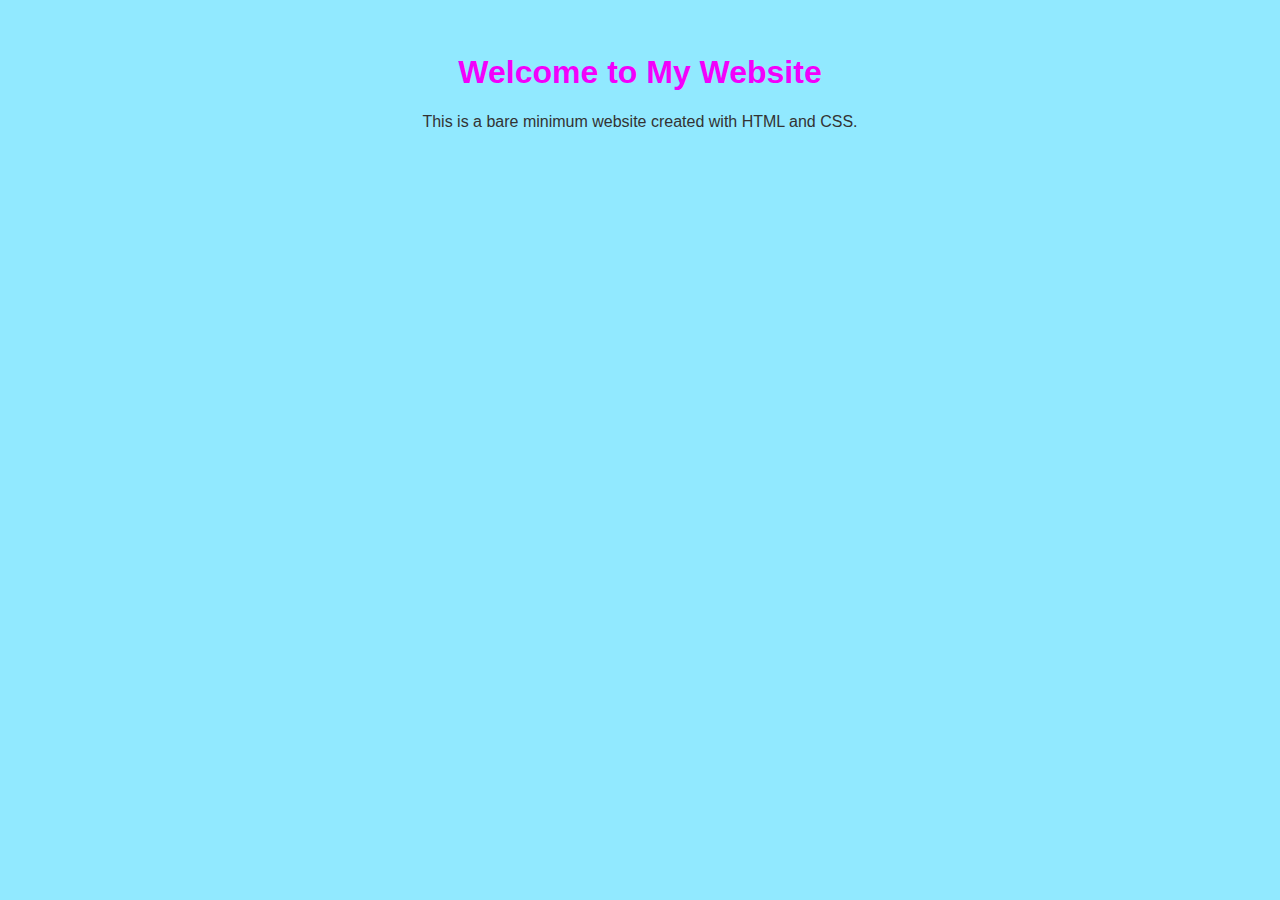
==== index.html @ 736d8431 "added css file" ====
<!DOCTYPE html>
<html lang="en">
<head>
    <link rel="stylesheet" href="styles.css">
    <meta charset="UTF-8">
    <meta name="viewport" content="width=device-width, initial-scale=1.0">
    <title>My Bare Minimum Website</title>
    
</head>
<body>
    <h1>Welcome to My Website</h1>
    <p>This is a bare minimum website created with HTML and CSS.</p>
</body>
</html>
---- styles.css ----
body {
    font-family: Arial, sans-serif;
    background-color: #91e9ff;
    color: #333;
    text-align: center;
    padding: 25px;
}
h1 {
    color: #f200fb;
}
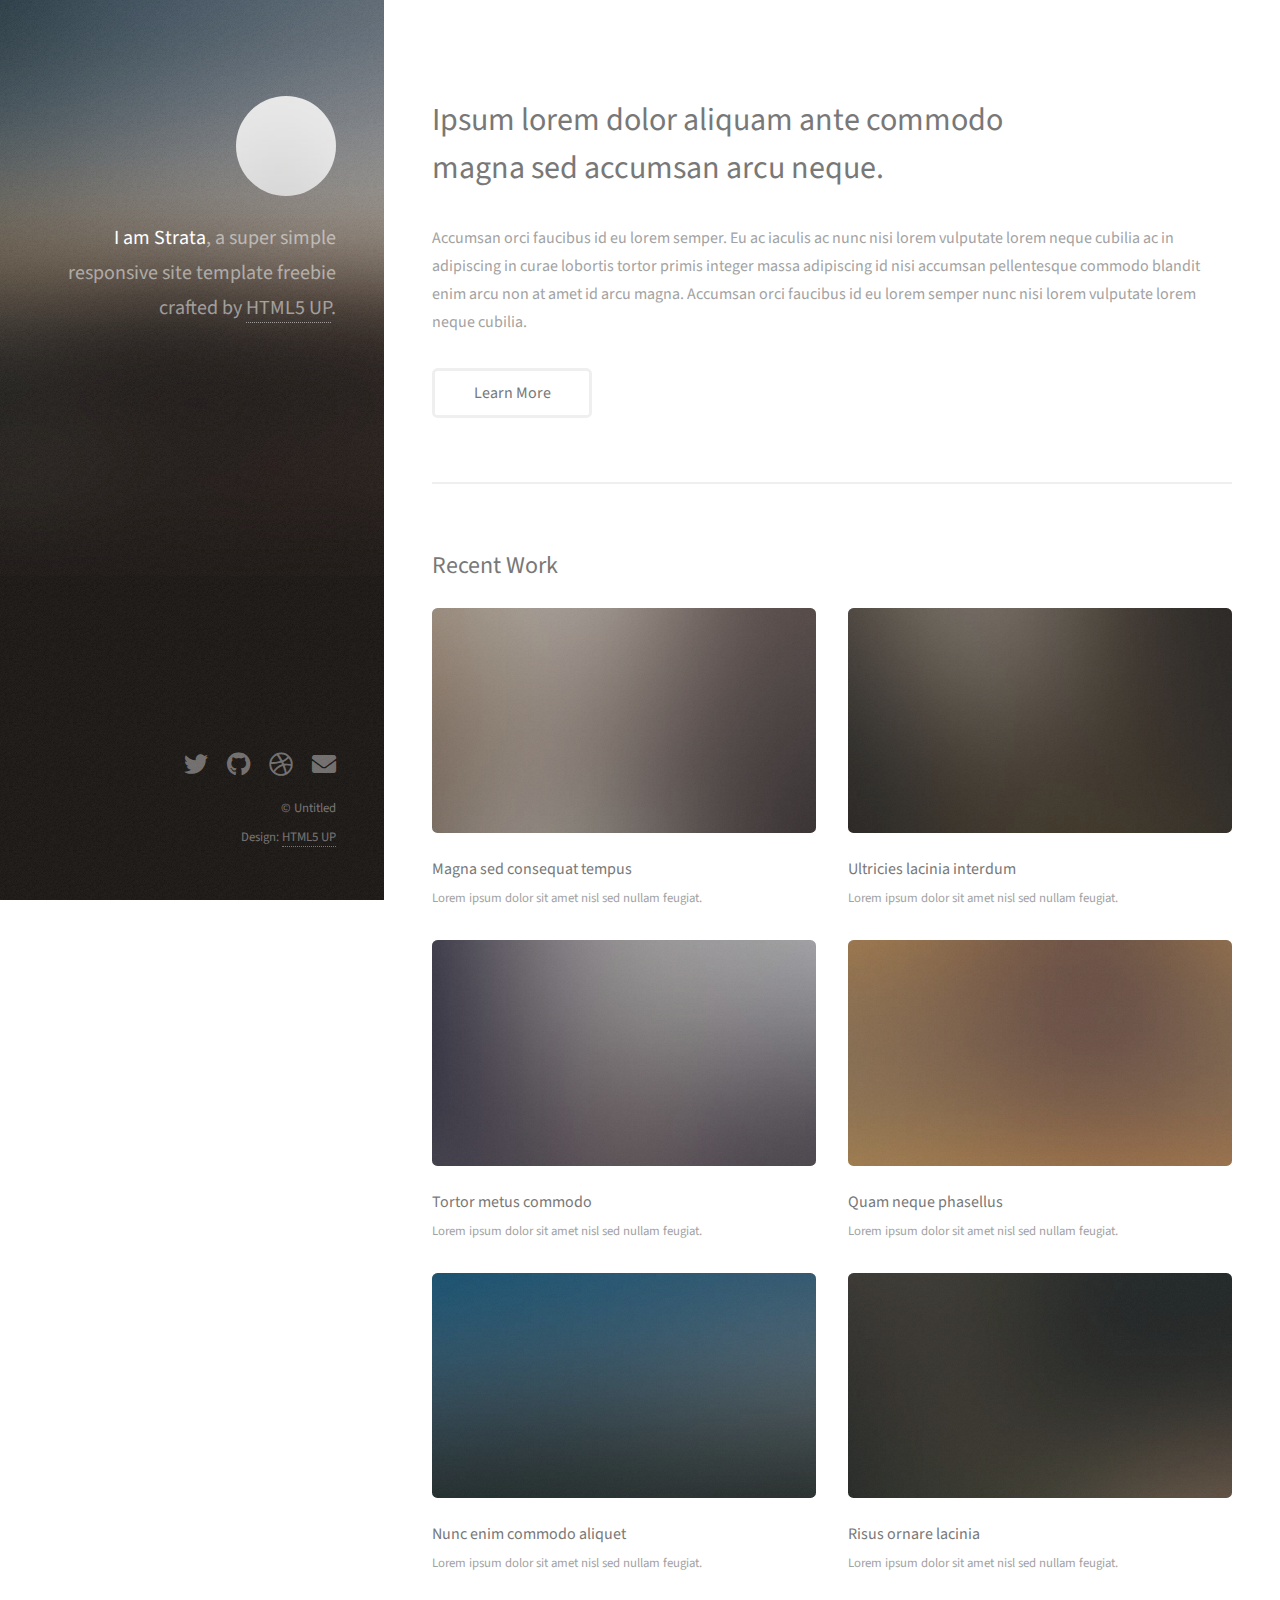
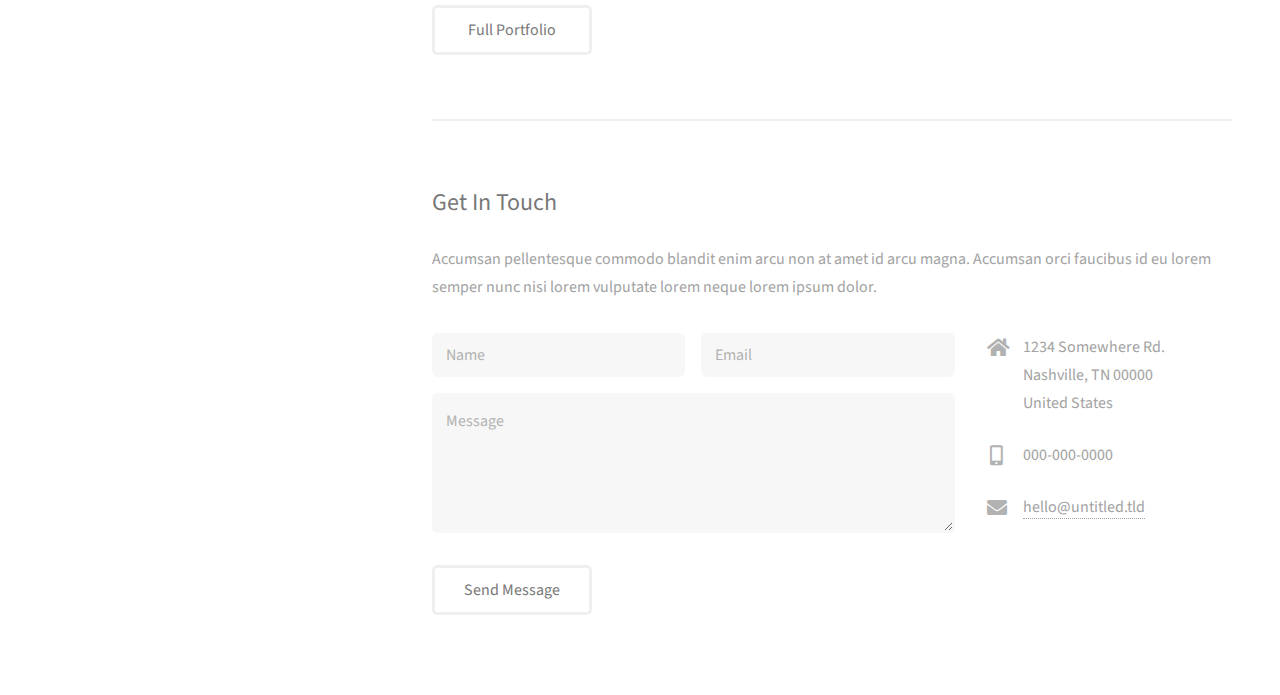
==== commit d98f25bf: "template copied from html5up" ====
--- a/index.html
+++ b/index.html
@@ -1,14 +1,463 @@
-<!DOCTYPE html>
-<html lang="en">
-<head>
-    <link rel="stylesheet" href="styles.css">
-    <meta charset="UTF-8">
-    <meta name="viewport" content="width=device-width, initial-scale=1.0">
-    <title>My Bare Minimum Website</title>
-    
-</head>
-<body>
-    <h1>Welcome to My Website</h1>
-    <p>This is a bare minimum website created with HTML and CSS.</p>
-</body>
-</html>
+<!DOCTYPE HTML>
+<!--
+	Strata by HTML5 UP
+	html5up.net | @ajlkn
+	Free for personal and commercial use under the CCA 3.0 license (html5up.net/license)
+-->
+<html>
+	<head>
+		<title>Strata by HTML5 UP</title>
+		<meta charset="utf-8" />
+		<meta name="viewport" content="width=device-width, initial-scale=1, user-scalable=no" />
+		<link rel="stylesheet" href="assets/css/main.css" />
+	</head>
+	<body class="is-preload">
+
+		<!-- Header -->
+			<header id="header">
+				<div class="inner">
+					<a href="#" class="image avatar"><img src="images/avatar.jpg" alt="" /></a>
+					<h1><strong>I am Strata</strong>, a super simple<br />
+					responsive site template freebie<br />
+					crafted by <a href="http://html5up.net">HTML5 UP</a>.</h1>
+				</div>
+			</header>
+
+		<!-- Main -->
+			<div id="main">
+
+				<!-- One -->
+					<section id="one">
+						<header class="major">
+							<h2>Ipsum lorem dolor aliquam ante commodo<br />
+							magna sed accumsan arcu neque.</h2>
+						</header>
+						<p>Accumsan orci faucibus id eu lorem semper. Eu ac iaculis ac nunc nisi lorem vulputate lorem neque cubilia ac in adipiscing in curae lobortis tortor primis integer massa adipiscing id nisi accumsan pellentesque commodo blandit enim arcu non at amet id arcu magna. Accumsan orci faucibus id eu lorem semper nunc nisi lorem vulputate lorem neque cubilia.</p>
+						<ul class="actions">
+							<li><a href="#" class="button">Learn More</a></li>
+						</ul>
+					</section>
+
+				<!-- Two -->
+					<section id="two">
+						<h2>Recent Work</h2>
+						<div class="row">
+							<article class="col-6 col-12-xsmall work-item">
+								<a href="images/fulls/01.jpg" class="image fit thumb"><img src="images/thumbs/01.jpg" alt="" /></a>
+								<h3>Magna sed consequat tempus</h3>
+								<p>Lorem ipsum dolor sit amet nisl sed nullam feugiat.</p>
+							</article>
+							<article class="col-6 col-12-xsmall work-item">
+								<a href="images/fulls/02.jpg" class="image fit thumb"><img src="images/thumbs/02.jpg" alt="" /></a>
+								<h3>Ultricies lacinia interdum</h3>
+								<p>Lorem ipsum dolor sit amet nisl sed nullam feugiat.</p>
+							</article>
+							<article class="col-6 col-12-xsmall work-item">
+								<a href="images/fulls/03.jpg" class="image fit thumb"><img src="images/thumbs/03.jpg" alt="" /></a>
+								<h3>Tortor metus commodo</h3>
+								<p>Lorem ipsum dolor sit amet nisl sed nullam feugiat.</p>
+							</article>
+							<article class="col-6 col-12-xsmall work-item">
+								<a href="images/fulls/04.jpg" class="image fit thumb"><img src="images/thumbs/04.jpg" alt="" /></a>
+								<h3>Quam neque phasellus</h3>
+								<p>Lorem ipsum dolor sit amet nisl sed nullam feugiat.</p>
+							</article>
+							<article class="col-6 col-12-xsmall work-item">
+								<a href="images/fulls/05.jpg" class="image fit thumb"><img src="images/thumbs/05.jpg" alt="" /></a>
+								<h3>Nunc enim commodo aliquet</h3>
+								<p>Lorem ipsum dolor sit amet nisl sed nullam feugiat.</p>
+							</article>
+							<article class="col-6 col-12-xsmall work-item">
+								<a href="images/fulls/06.jpg" class="image fit thumb"><img src="images/thumbs/06.jpg" alt="" /></a>
+								<h3>Risus ornare lacinia</h3>
+								<p>Lorem ipsum dolor sit amet nisl sed nullam feugiat.</p>
+							</article>
+						</div>
+						<ul class="actions">
+							<li><a href="#" class="button">Full Portfolio</a></li>
+						</ul>
+					</section>
+
+				<!-- Three -->
+					<section id="three">
+						<h2>Get In Touch</h2>
+						<p>Accumsan pellentesque commodo blandit enim arcu non at amet id arcu magna. Accumsan orci faucibus id eu lorem semper nunc nisi lorem vulputate lorem neque lorem ipsum dolor.</p>
+						<div class="row">
+							<div class="col-8 col-12-small">
+								<form method="post" action="#">
+									<div class="row gtr-uniform gtr-50">
+										<div class="col-6 col-12-xsmall"><input type="text" name="name" id="name" placeholder="Name" /></div>
+										<div class="col-6 col-12-xsmall"><input type="email" name="email" id="email" placeholder="Email" /></div>
+										<div class="col-12"><textarea name="message" id="message" placeholder="Message" rows="4"></textarea></div>
+									</div>
+								</form>
+								<ul class="actions">
+									<li><input type="submit" value="Send Message" /></li>
+								</ul>
+							</div>
+							<div class="col-4 col-12-small">
+								<ul class="labeled-icons">
+									<li>
+										<h3 class="icon solid fa-home"><span class="label">Address</span></h3>
+										1234 Somewhere Rd.<br />
+										Nashville, TN 00000<br />
+										United States
+									</li>
+									<li>
+										<h3 class="icon solid fa-mobile-alt"><span class="label">Phone</span></h3>
+										000-000-0000
+									</li>
+									<li>
+										<h3 class="icon solid fa-envelope"><span class="label">Email</span></h3>
+										<a href="#">hello@untitled.tld</a>
+									</li>
+								</ul>
+							</div>
+						</div>
+					</section>
+
+				<!-- Four -->
+				<!--
+					<section id="four">
+						<h2>Elements</h2>
+
+						<section>
+							<h4>Text</h4>
+							<p>This is <b>bold</b> and this is <strong>strong</strong>. This is <i>italic</i> and this is <em>emphasized</em>.
+							This is <sup>superscript</sup> text and this is <sub>subscript</sub> text.
+							This is <u>underlined</u> and this is code: <code>for (;;) { ... }</code>. Finally, <a href="#">this is a link</a>.</p>
+							<hr />
+							<header>
+								<h4>Heading with a Subtitle</h4>
+								<p>Lorem ipsum dolor sit amet nullam id egestas urna aliquam</p>
+							</header>
+							<p>Nunc lacinia ante nunc ac lobortis. Interdum adipiscing gravida odio porttitor sem non mi integer non faucibus ornare mi ut ante amet placerat aliquet. Volutpat eu sed ante lacinia sapien lorem accumsan varius montes viverra nibh in adipiscing blandit tempus accumsan.</p>
+							<header>
+								<h5>Heading with a Subtitle</h5>
+								<p>Lorem ipsum dolor sit amet nullam id egestas urna aliquam</p>
+							</header>
+							<p>Nunc lacinia ante nunc ac lobortis. Interdum adipiscing gravida odio porttitor sem non mi integer non faucibus ornare mi ut ante amet placerat aliquet. Volutpat eu sed ante lacinia sapien lorem accumsan varius montes viverra nibh in adipiscing blandit tempus accumsan.</p>
+							<hr />
+							<h2>Heading Level 2</h2>
+							<h3>Heading Level 3</h3>
+							<h4>Heading Level 4</h4>
+							<h5>Heading Level 5</h5>
+							<h6>Heading Level 6</h6>
+							<hr />
+							<h5>Blockquote</h5>
+							<blockquote>Fringilla nisl. Donec accumsan interdum nisi, quis tincidunt felis sagittis eget tempus euismod. Vestibulum ante ipsum primis in faucibus vestibulum. Blandit adipiscing eu felis iaculis volutpat ac adipiscing accumsan faucibus. Vestibulum ante ipsum primis in faucibus lorem ipsum dolor sit amet nullam adipiscing eu felis.</blockquote>
+							<h5>Preformatted</h5>
+							<pre><code>i = 0;
+
+while (!deck.isInOrder()) {
+print 'Iteration ' + i;
+deck.shuffle();
+i++;
+}
+
+print 'It took ' + i + ' iterations to sort the deck.';</code></pre>
+						</section>
+
+						<section>
+							<h4>Lists</h4>
+							<div class="row">
+								<div class="col-6 col-12-xsmall">
+									<h5>Unordered</h5>
+									<ul>
+										<li>Dolor pulvinar etiam magna etiam.</li>
+										<li>Sagittis adipiscing lorem eleifend.</li>
+										<li>Felis enim feugiat dolore viverra.</li>
+									</ul>
+									<h5>Alternate</h5>
+									<ul class="alt">
+										<li>Dolor pulvinar etiam magna etiam.</li>
+										<li>Sagittis adipiscing lorem eleifend.</li>
+										<li>Felis enim feugiat dolore viverra.</li>
+									</ul>
+								</div>
+								<div class="col-6 col-12-xsmall">
+									<h5>Ordered</h5>
+									<ol>
+										<li>Dolor pulvinar etiam magna etiam.</li>
+										<li>Etiam vel felis at lorem sed viverra.</li>
+										<li>Felis enim feugiat dolore viverra.</li>
+										<li>Dolor pulvinar etiam magna etiam.</li>
+										<li>Etiam vel felis at lorem sed viverra.</li>
+										<li>Felis enim feugiat dolore viverra.</li>
+									</ol>
+									<h5>Icons</h5>
+									<ul class="icons">
+										<li><a href="#" class="icon brands fa-twitter"><span class="label">Twitter</span></a></li>
+										<li><a href="#" class="icon brands fa-facebook-f"><span class="label">Facebook</span></a></li>
+										<li><a href="#" class="icon brands fa-instagram"><span class="label">Instagram</span></a></li>
+										<li><a href="#" class="icon brands fa-github"><span class="label">Github</span></a></li>
+										<li><a href="#" class="icon brands fa-dribbble"><span class="label">Dribbble</span></a></li>
+										<li><a href="#" class="icon brands fa-tumblr"><span class="label">Tumblr</span></a></li>
+									</ul>
+								</div>
+							</div>
+							<h5>Actions</h5>
+							<ul class="actions">
+								<li><a href="#" class="button primary">Default</a></li>
+								<li><a href="#" class="button">Default</a></li>
+							</ul>
+							<ul class="actions small">
+								<li><a href="#" class="button primary small">Small</a></li>
+								<li><a href="#" class="button small">Small</a></li>
+							</ul>
+							<div class="row">
+								<div class="col-6 col-12-small">
+									<ul class="actions stacked">
+										<li><a href="#" class="button primary">Default</a></li>
+										<li><a href="#" class="button">Default</a></li>
+									</ul>
+								</div>
+								<div class="col-6 col-12-small">
+									<ul class="actions stacked">
+										<li><a href="#" class="button primary small">Small</a></li>
+										<li><a href="#" class="button small">Small</a></li>
+									</ul>
+								</div>
+								<div class="col-6 col-12-small">
+									<ul class="actions stacked">
+										<li><a href="#" class="button primary fit">Default</a></li>
+										<li><a href="#" class="button fit">Default</a></li>
+									</ul>
+								</div>
+								<div class="col-6 col-12-small">
+									<ul class="actions stacked">
+										<li><a href="#" class="button primary small fit">Small</a></li>
+										<li><a href="#" class="button small fit">Small</a></li>
+									</ul>
+								</div>
+							</div>
+						</section>
+
+						<section>
+							<h4>Table</h4>
+							<h5>Default</h5>
+							<div class="table-wrapper">
+								<table>
+									<thead>
+										<tr>
+											<th>Name</th>
+											<th>Description</th>
+											<th>Price</th>
+										</tr>
+									</thead>
+									<tbody>
+										<tr>
+											<td>Item One</td>
+											<td>Ante turpis integer aliquet porttitor.</td>
+											<td>29.99</td>
+										</tr>
+										<tr>
+											<td>Item Two</td>
+											<td>Vis ac commodo adipiscing arcu aliquet.</td>
+											<td>19.99</td>
+										</tr>
+										<tr>
+											<td>Item Three</td>
+											<td> Morbi faucibus arcu accumsan lorem.</td>
+											<td>29.99</td>
+										</tr>
+										<tr>
+											<td>Item Four</td>
+											<td>Vitae integer tempus condimentum.</td>
+											<td>19.99</td>
+										</tr>
+										<tr>
+											<td>Item Five</td>
+											<td>Ante turpis integer aliquet porttitor.</td>
+											<td>29.99</td>
+										</tr>
+									</tbody>
+									<tfoot>
+										<tr>
+											<td colspan="2"></td>
+											<td>100.00</td>
+										</tr>
+									</tfoot>
+								</table>
+							</div>
+
+							<h5>Alternate</h5>
+							<div class="table-wrapper">
+								<table class="alt">
+									<thead>
+										<tr>
+											<th>Name</th>
+											<th>Description</th>
+											<th>Price</th>
+										</tr>
+									</thead>
+									<tbody>
+										<tr>
+											<td>Item One</td>
+											<td>Ante turpis integer aliquet porttitor.</td>
+											<td>29.99</td>
+										</tr>
+										<tr>
+											<td>Item Two</td>
+											<td>Vis ac commodo adipiscing arcu aliquet.</td>
+											<td>19.99</td>
+										</tr>
+										<tr>
+											<td>Item Three</td>
+											<td> Morbi faucibus arcu accumsan lorem.</td>
+											<td>29.99</td>
+										</tr>
+										<tr>
+											<td>Item Four</td>
+											<td>Vitae integer tempus condimentum.</td>
+											<td>19.99</td>
+										</tr>
+										<tr>
+											<td>Item Five</td>
+											<td>Ante turpis integer aliquet porttitor.</td>
+											<td>29.99</td>
+										</tr>
+									</tbody>
+									<tfoot>
+										<tr>
+											<td colspan="2"></td>
+											<td>100.00</td>
+										</tr>
+									</tfoot>
+								</table>
+							</div>
+						</section>
+
+						<section>
+							<h4>Buttons</h4>
+							<ul class="actions">
+								<li><a href="#" class="button primary">Primary</a></li>
+								<li><a href="#" class="button">Default</a></li>
+							</ul>
+							<ul class="actions">
+								<li><a href="#" class="button large">Large</a></li>
+								<li><a href="#" class="button">Default</a></li>
+								<li><a href="#" class="button small">Small</a></li>
+							</ul>
+							<ul class="actions fit">
+								<li><a href="#" class="button primary fit">Fit</a></li>
+								<li><a href="#" class="button fit">Fit</a></li>
+							</ul>
+							<ul class="actions fit small">
+								<li><a href="#" class="button primary fit small">Fit + Small</a></li>
+								<li><a href="#" class="button fit small">Fit + Small</a></li>
+							</ul>
+							<ul class="actions">
+								<li><a href="#" class="button primary icon solid fa-download">Icon</a></li>
+								<li><a href="#" class="button icon solid fa-download">Icon</a></li>
+							</ul>
+							<ul class="actions">
+								<li><span class="button primary disabled">Primary</span></li>
+								<li><span class="button disabled">Default</span></li>
+							</ul>
+						</section>
+
+						<section>
+							<h4>Form</h4>
+							<form method="post" action="#">
+								<div class="row gtr-uniform gtr-50">
+									<div class="col-6 col-12-xsmall">
+										<input type="text" name="demo-name" id="demo-name" value="" placeholder="Name" />
+									</div>
+									<div class="col-6 col-12-xsmall">
+										<input type="email" name="demo-email" id="demo-email" value="" placeholder="Email" />
+									</div>
+									<div class="col-12">
+										<select name="demo-category" id="demo-category">
+											<option value="">- Category -</option>
+											<option value="1">Manufacturing</option>
+											<option value="1">Shipping</option>
+											<option value="1">Administration</option>
+											<option value="1">Human Resources</option>
+										</select>
+									</div>
+									<div class="col-4 col-12-small">
+										<input type="radio" id="demo-priority-low" name="demo-priority" checked>
+										<label for="demo-priority-low">Low Priority</label>
+									</div>
+									<div class="col-4 col-12-small">
+										<input type="radio" id="demo-priority-normal" name="demo-priority">
+										<label for="demo-priority-normal">Normal Priority</label>
+									</div>
+									<div class="col-4 col-12-small">
+										<input type="radio" id="demo-priority-high" name="demo-priority">
+										<label for="demo-priority-high">High Priority</label>
+									</div>
+									<div class="col-6 col-12-small">
+										<input type="checkbox" id="demo-copy" name="demo-copy">
+										<label for="demo-copy">Email me a copy of this message</label>
+									</div>
+									<div class="col-6 col-12-small">
+										<input type="checkbox" id="demo-human" name="demo-human" checked>
+										<label for="demo-human">I am a human and not a robot</label>
+									</div>
+									<div class="col-12">
+										<textarea name="demo-message" id="demo-message" placeholder="Enter your message" rows="6"></textarea>
+									</div>
+									<div class="col-12">
+										<ul class="actions">
+											<li><input type="submit" value="Send Message" class="primary" /></li>
+											<li><input type="reset" value="Reset" /></li>
+										</ul>
+									</div>
+								</div>
+							</form>
+						</section>
+
+						<section>
+							<h4>Image</h4>
+							<h5>Fit</h5>
+							<div class="box alt">
+								<div class="row gtr-50 gtr-uniform">
+									<div class="col-12"><span class="image fit"><img src="images/fulls/05.jpg" alt="" /></span></div>
+									<div class="col-4"><span class="image fit"><img src="images/thumbs/01.jpg" alt="" /></span></div>
+									<div class="col-4"><span class="image fit"><img src="images/thumbs/02.jpg" alt="" /></span></div>
+									<div class="col-4"><span class="image fit"><img src="images/thumbs/03.jpg" alt="" /></span></div>
+									<div class="col-4"><span class="image fit"><img src="images/thumbs/04.jpg" alt="" /></span></div>
+									<div class="col-4"><span class="image fit"><img src="images/thumbs/05.jpg" alt="" /></span></div>
+									<div class="col-4"><span class="image fit"><img src="images/thumbs/06.jpg" alt="" /></span></div>
+									<div class="col-4"><span class="image fit"><img src="images/thumbs/03.jpg" alt="" /></span></div>
+									<div class="col-4"><span class="image fit"><img src="images/thumbs/02.jpg" alt="" /></span></div>
+									<div class="col-4"><span class="image fit"><img src="images/thumbs/01.jpg" alt="" /></span></div>
+								</div>
+							</div>
+							<h5>Left &amp; Right</h5>
+							<p><span class="image left"><img src="images/avatar.jpg" alt="" /></span>Fringilla nisl. Donec accumsan interdum nisi, quis tincidunt felis sagittis eget. tempus euismod. Vestibulum ante ipsum primis in faucibus vestibulum. Blandit adipiscing eu felis iaculis volutpat ac adipiscing accumsan eu faucibus. Integer ac pellentesque praesent tincidunt felis sagittis eget. tempus euismod. Vestibulum ante ipsum primis in faucibus vestibulum. Blandit adipiscing eu felis iaculis volutpat ac adipiscing accumsan eu faucibus. Integer ac pellentesque praesent. Donec accumsan interdum nisi, quis tincidunt felis sagittis eget. tempus euismod. Vestibulum ante ipsum primis in faucibus vestibulum. Blandit adipiscing eu felis iaculis volutpat ac adipiscing accumsan eu faucibus. Integer ac pellentesque praesent tincidunt felis sagittis eget. tempus euismod. Vestibulum ante ipsum primis in faucibus vestibulum. Blandit adipiscing eu felis iaculis volutpat ac adipiscing accumsan eu faucibus. Integer ac pellentesque praesent.</p>
+							<p><span class="image right"><img src="images/avatar.jpg" alt="" /></span>Fringilla nisl. Donec accumsan interdum nisi, quis tincidunt felis sagittis eget. tempus euismod. Vestibulum ante ipsum primis in faucibus vestibulum. Blandit adipiscing eu felis iaculis volutpat ac adipiscing accumsan eu faucibus. Integer ac pellentesque praesent tincidunt felis sagittis eget. tempus euismod. Vestibulum ante ipsum primis in faucibus vestibulum. Blandit adipiscing eu felis iaculis volutpat ac adipiscing accumsan eu faucibus. Integer ac pellentesque praesent. Donec accumsan interdum nisi, quis tincidunt felis sagittis eget. tempus euismod. Vestibulum ante ipsum primis in faucibus vestibulum. Blandit adipiscing eu felis iaculis volutpat ac adipiscing accumsan eu faucibus. Integer ac pellentesque praesent tincidunt felis sagittis eget. tempus euismod. Vestibulum ante ipsum primis in faucibus vestibulum. Blandit adipiscing eu felis iaculis volutpat ac adipiscing accumsan eu faucibus. Integer ac pellentesque praesent.</p>
+						</section>
+
+					</section>
+				-->
+
+			</div>
+
+		<!-- Footer -->
+			<footer id="footer">
+				<div class="inner">
+					<ul class="icons">
+						<li><a href="#" class="icon brands fa-twitter"><span class="label">Twitter</span></a></li>
+						<li><a href="#" class="icon brands fa-github"><span class="label">Github</span></a></li>
+						<li><a href="#" class="icon brands fa-dribbble"><span class="label">Dribbble</span></a></li>
+						<li><a href="#" class="icon solid fa-envelope"><span class="label">Email</span></a></li>
+					</ul>
+					<ul class="copyright">
+						<li>&copy; Untitled</li><li>Design: <a href="http://html5up.net">HTML5 UP</a></li>
+					</ul>
+				</div>
+			</footer>
+
+		<!-- Scripts -->
+			<script src="assets/js/jquery.min.js"></script>
+			<script src="assets/js/jquery.poptrox.min.js"></script>
+			<script src="assets/js/browser.min.js"></script>
+			<script src="assets/js/breakpoints.min.js"></script>
+			<script src="assets/js/util.js"></script>
+			<script src="assets/js/main.js"></script>
+
+	</body>
+</html>--- a/assets/css/main.css
+++ b/assets/css/main.css
@@ -0,0 +1,3221 @@
+@import url("fontawesome-all.min.css");
+@import url("https://fonts.googleapis.com/css?family=Source+Sans+Pro:400,400italic");
+
+/*
+	Strata by HTML5 UP
+	html5up.net | @ajlkn
+	Free for personal and commercial use under the CCA 3.0 license (html5up.net/license)
+*/
+
+html, body, div, span, applet, object,
+iframe, h1, h2, h3, h4, h5, h6, p, blockquote,
+pre, a, abbr, acronym, address, big, cite,
+code, del, dfn, em, img, ins, kbd, q, s, samp,
+small, strike, strong, sub, sup, tt, var, b,
+u, i, center, dl, dt, dd, ol, ul, li, fieldset,
+form, label, legend, table, caption, tbody,
+tfoot, thead, tr, th, td, article, aside,
+canvas, details, embed, figure, figcaption,
+footer, header, hgroup, menu, nav, output, ruby,
+section, summary, time, mark, audio, video {
+	margin: 0;
+	padding: 0;
+	border: 0;
+	font-size: 100%;
+	font: inherit;
+	vertical-align: baseline;}
+
+article, aside, details, figcaption, figure,
+footer, header, hgroup, menu, nav, section {
+	display: block;}
+
+body {
+	line-height: 1;
+}
+
+ol, ul {
+	list-style: none;
+}
+
+blockquote, q {
+	quotes: none;
+}
+
+	blockquote:before, blockquote:after, q:before, q:after {
+		content: '';
+		content: none;
+	}
+
+table {
+	border-collapse: collapse;
+	border-spacing: 0;
+}
+
+body {
+	-webkit-text-size-adjust: none;
+}
+
+mark {
+	background-color: transparent;
+	color: inherit;
+}
+
+input::-moz-focus-inner {
+	border: 0;
+	padding: 0;
+}
+
+input, select, textarea {
+	-moz-appearance: none;
+	-webkit-appearance: none;
+	-ms-appearance: none;
+	appearance: none;
+}
+
+/* Basic */
+
+	html {
+		box-sizing: border-box;
+	}
+
+	*, *:before, *:after {
+		box-sizing: inherit;
+	}
+
+	body {
+		background: #fff;
+	}
+
+		body.is-preload *, body.is-preload *:before, body.is-preload *:after {
+			-moz-animation: none !important;
+			-webkit-animation: none !important;
+			-ms-animation: none !important;
+			animation: none !important;
+			-moz-transition: none !important;
+			-webkit-transition: none !important;
+			-ms-transition: none !important;
+			transition: none !important;
+		}
+
+	body, input, select, textarea {
+		color: #a2a2a2;
+		font-family: "Source Sans Pro", Helvetica, sans-serif;
+		font-size: 16pt;
+		font-weight: 400;
+		line-height: 1.75em;
+	}
+
+	a {
+		-moz-transition: color 0.2s ease-in-out, border-color 0.2s ease-in-out;
+		-webkit-transition: color 0.2s ease-in-out, border-color 0.2s ease-in-out;
+		-ms-transition: color 0.2s ease-in-out, border-color 0.2s ease-in-out;
+		transition: color 0.2s ease-in-out, border-color 0.2s ease-in-out;
+		border-bottom: dotted 1px;
+		color: #49bf9d;
+		text-decoration: none;
+	}
+
+		a:hover {
+			border-bottom-color: transparent;
+			color: #49bf9d !important;
+			text-decoration: none;
+		}
+
+	strong, b {
+		color: #787878;
+		font-weight: 400;
+	}
+
+	em, i {
+		font-style: italic;
+	}
+
+	p {
+		margin: 0 0 2em 0;
+	}
+
+	h1, h2, h3, h4, h5, h6 {
+		color: #787878;
+		font-weight: 400;
+		line-height: 1em;
+		margin: 0 0 1em 0;
+	}
+
+		h1 a, h2 a, h3 a, h4 a, h5 a, h6 a {
+			color: inherit;
+			text-decoration: none;
+		}
+
+	h1 {
+		font-size: 2em;
+		line-height: 1.5em;
+	}
+
+	h2 {
+		font-size: 1.5em;
+		line-height: 1.5em;
+	}
+
+	h3 {
+		font-size: 1.25em;
+		line-height: 1.5em;
+	}
+
+	h4 {
+		font-size: 1.1em;
+		line-height: 1.5em;
+	}
+
+	h5 {
+		font-size: 0.9em;
+		line-height: 1.5em;
+	}
+
+	h6 {
+		font-size: 0.7em;
+		line-height: 1.5em;
+	}
+
+	sub {
+		font-size: 0.8em;
+		position: relative;
+		top: 0.5em;
+	}
+
+	sup {
+		font-size: 0.8em;
+		position: relative;
+		top: -0.5em;
+	}
+
+	hr {
+		border: 0;
+		border-bottom: solid 2px #efefef;
+		margin: 2em 0;
+	}
+
+		hr.major {
+			margin: 3em 0;
+		}
+
+	blockquote {
+		border-left: solid 6px #efefef;
+		font-style: italic;
+		margin: 0 0 2em 0;
+		padding: 0.5em 0 0.5em 1.5em;
+	}
+
+	code {
+		background: #f7f7f7;
+		border-radius: 0.35em;
+		border: solid 2px #efefef;
+		font-family: "Courier New", monospace;
+		font-size: 0.9em;
+		margin: 0 0.25em;
+		padding: 0.25em 0.65em;
+	}
+
+	pre {
+		-webkit-overflow-scrolling: touch;
+		font-family: "Courier New", monospace;
+		font-size: 0.9em;
+		margin: 0 0 2em 0;
+	}
+
+		pre code {
+			display: block;
+			line-height: 1.75em;
+			padding: 1em 1.5em;
+			overflow-x: auto;
+		}
+
+	.align-left {
+		text-align: left;
+	}
+
+	.align-center {
+		text-align: center;
+	}
+
+	.align-right {
+		text-align: right;
+	}
+
+/* Container */
+
+	.container {
+		margin: 0 auto;
+		max-width: calc(100% - 4em);
+		width: 100%;
+	}
+
+		.container.xsmall {
+			width: 25%;
+		}
+
+		.container.small {
+			width: 50%;
+		}
+
+		.container.medium {
+			width: 75%;
+		}
+
+		.container.large {
+			width: 125%;
+		}
+
+		.container.xlarge {
+			width: 150%;
+		}
+
+		.container.max {
+			width: 100%;
+		}
+
+		@media screen and (max-width: 980px) {
+
+			.container {
+				width: 100% !important;
+				max-width: 100% !important;
+			}
+
+		}
+
+		@media screen and (max-width: 480px) {
+
+			.container {
+				max-width: calc(100% - 3em);
+			}
+
+		}
+
+/* Row */
+
+	.row {
+		display: flex;
+		flex-wrap: wrap;
+		box-sizing: border-box;
+		align-items: stretch;
+	}
+
+		.row > * {
+			box-sizing: border-box;
+		}
+
+		.row.gtr-uniform > * > :last-child {
+			margin-bottom: 0;
+		}
+
+		.row.aln-left {
+			justify-content: flex-start;
+		}
+
+		.row.aln-center {
+			justify-content: center;
+		}
+
+		.row.aln-right {
+			justify-content: flex-end;
+		}
+
+		.row.aln-top {
+			align-items: flex-start;
+		}
+
+		.row.aln-middle {
+			align-items: center;
+		}
+
+		.row.aln-bottom {
+			align-items: flex-end;
+		}
+
+		.row > .imp {
+			order: -1;
+		}
+
+		.row > .col-1 {
+			width: 8.33333%;
+		}
+
+		.row > .off-1 {
+			margin-left: 8.33333%;
+		}
+
+		.row > .col-2 {
+			width: 16.66667%;
+		}
+
+		.row > .off-2 {
+			margin-left: 16.66667%;
+		}
+
+		.row > .col-3 {
+			width: 25%;
+		}
+
+		.row > .off-3 {
+			margin-left: 25%;
+		}
+
+		.row > .col-4 {
+			width: 33.33333%;
+		}
+
+		.row > .off-4 {
+			margin-left: 33.33333%;
+		}
+
+		.row > .col-5 {
+			width: 41.66667%;
+		}
+
+		.row > .off-5 {
+			margin-left: 41.66667%;
+		}
+
+		.row > .col-6 {
+			width: 50%;
+		}
+
+		.row > .off-6 {
+			margin-left: 50%;
+		}
+
+		.row > .col-7 {
+			width: 58.33333%;
+		}
+
+		.row > .off-7 {
+			margin-left: 58.33333%;
+		}
+
+		.row > .col-8 {
+			width: 66.66667%;
+		}
+
+		.row > .off-8 {
+			margin-left: 66.66667%;
+		}
+
+		.row > .col-9 {
+			width: 75%;
+		}
+
+		.row > .off-9 {
+			margin-left: 75%;
+		}
+
+		.row > .col-10 {
+			width: 83.33333%;
+		}
+
+		.row > .off-10 {
+			margin-left: 83.33333%;
+		}
+
+		.row > .col-11 {
+			width: 91.66667%;
+		}
+
+		.row > .off-11 {
+			margin-left: 91.66667%;
+		}
+
+		.row > .col-12 {
+			width: 100%;
+		}
+
+		.row > .off-12 {
+			margin-left: 100%;
+		}
+
+		.row.gtr-0 {
+			margin-top: 0;
+			margin-left: 0em;
+		}
+
+			.row.gtr-0 > * {
+				padding: 0 0 0 0em;
+			}
+
+			.row.gtr-0.gtr-uniform {
+				margin-top: 0em;
+			}
+
+				.row.gtr-0.gtr-uniform > * {
+					padding-top: 0em;
+				}
+
+		.row.gtr-25 {
+			margin-top: 0;
+			margin-left: -0.625em;
+		}
+
+			.row.gtr-25 > * {
+				padding: 0 0 0 0.625em;
+			}
+
+			.row.gtr-25.gtr-uniform {
+				margin-top: -0.625em;
+			}
+
+				.row.gtr-25.gtr-uniform > * {
+					padding-top: 0.625em;
+				}
+
+		.row.gtr-50 {
+			margin-top: 0;
+			margin-left: -1.25em;
+		}
+
+			.row.gtr-50 > * {
+				padding: 0 0 0 1.25em;
+			}
+
+			.row.gtr-50.gtr-uniform {
+				margin-top: -1.25em;
+			}
+
+				.row.gtr-50.gtr-uniform > * {
+					padding-top: 1.25em;
+				}
+
+		.row {
+			margin-top: 0;
+			margin-left: -2.5em;
+		}
+
+			.row > * {
+				padding: 0 0 0 2.5em;
+			}
+
+			.row.gtr-uniform {
+				margin-top: -2.5em;
+			}
+
+				.row.gtr-uniform > * {
+					padding-top: 2.5em;
+				}
+
+		.row.gtr-150 {
+			margin-top: 0;
+			margin-left: -3.75em;
+		}
+
+			.row.gtr-150 > * {
+				padding: 0 0 0 3.75em;
+			}
+
+			.row.gtr-150.gtr-uniform {
+				margin-top: -3.75em;
+			}
+
+				.row.gtr-150.gtr-uniform > * {
+					padding-top: 3.75em;
+				}
+
+		.row.gtr-200 {
+			margin-top: 0;
+			margin-left: -5em;
+		}
+
+			.row.gtr-200 > * {
+				padding: 0 0 0 5em;
+			}
+
+			.row.gtr-200.gtr-uniform {
+				margin-top: -5em;
+			}
+
+				.row.gtr-200.gtr-uniform > * {
+					padding-top: 5em;
+				}
+
+		@media screen and (max-width: 1800px) {
+
+			.row {
+				display: flex;
+				flex-wrap: wrap;
+				box-sizing: border-box;
+				align-items: stretch;
+			}
+
+				.row > * {
+					box-sizing: border-box;
+				}
+
+				.row.gtr-uniform > * > :last-child {
+					margin-bottom: 0;
+				}
+
+				.row.aln-left {
+					justify-content: flex-start;
+				}
+
+				.row.aln-center {
+					justify-content: center;
+				}
+
+				.row.aln-right {
+					justify-content: flex-end;
+				}
+
+				.row.aln-top {
+					align-items: flex-start;
+				}
+
+				.row.aln-middle {
+					align-items: center;
+				}
+
+				.row.aln-bottom {
+					align-items: flex-end;
+				}
+
+				.row > .imp-xlarge {
+					order: -1;
+				}
+
+				.row > .col-1-xlarge {
+					width: 8.33333%;
+				}
+
+				.row > .off-1-xlarge {
+					margin-left: 8.33333%;
+				}
+
+				.row > .col-2-xlarge {
+					width: 16.66667%;
+				}
+
+				.row > .off-2-xlarge {
+					margin-left: 16.66667%;
+				}
+
+				.row > .col-3-xlarge {
+					width: 25%;
+				}
+
+				.row > .off-3-xlarge {
+					margin-left: 25%;
+				}
+
+				.row > .col-4-xlarge {
+					width: 33.33333%;
+				}
+
+				.row > .off-4-xlarge {
+					margin-left: 33.33333%;
+				}
+
+				.row > .col-5-xlarge {
+					width: 41.66667%;
+				}
+
+				.row > .off-5-xlarge {
+					margin-left: 41.66667%;
+				}
+
+				.row > .col-6-xlarge {
+					width: 50%;
+				}
+
+				.row > .off-6-xlarge {
+					margin-left: 50%;
+				}
+
+				.row > .col-7-xlarge {
+					width: 58.33333%;
+				}
+
+				.row > .off-7-xlarge {
+					margin-left: 58.33333%;
+				}
+
+				.row > .col-8-xlarge {
+					width: 66.66667%;
+				}
+
+				.row > .off-8-xlarge {
+					margin-left: 66.66667%;
+				}
+
+				.row > .col-9-xlarge {
+					width: 75%;
+				}
+
+				.row > .off-9-xlarge {
+					margin-left: 75%;
+				}
+
+				.row > .col-10-xlarge {
+					width: 83.33333%;
+				}
+
+				.row > .off-10-xlarge {
+					margin-left: 83.33333%;
+				}
+
+				.row > .col-11-xlarge {
+					width: 91.66667%;
+				}
+
+				.row > .off-11-xlarge {
+					margin-left: 91.66667%;
+				}
+
+				.row > .col-12-xlarge {
+					width: 100%;
+				}
+
+				.row > .off-12-xlarge {
+					margin-left: 100%;
+				}
+
+				.row.gtr-0 {
+					margin-top: 0;
+					margin-left: 0em;
+				}
+
+					.row.gtr-0 > * {
+						padding: 0 0 0 0em;
+					}
+
+					.row.gtr-0.gtr-uniform {
+						margin-top: 0em;
+					}
+
+						.row.gtr-0.gtr-uniform > * {
+							padding-top: 0em;
+						}
+
+				.row.gtr-25 {
+					margin-top: 0;
+					margin-left: -0.625em;
+				}
+
+					.row.gtr-25 > * {
+						padding: 0 0 0 0.625em;
+					}
+
+					.row.gtr-25.gtr-uniform {
+						margin-top: -0.625em;
+					}
+
+						.row.gtr-25.gtr-uniform > * {
+							padding-top: 0.625em;
+						}
+
+				.row.gtr-50 {
+					margin-top: 0;
+					margin-left: -1.25em;
+				}
+
+					.row.gtr-50 > * {
+						padding: 0 0 0 1.25em;
+					}
+
+					.row.gtr-50.gtr-uniform {
+						margin-top: -1.25em;
+					}
+
+						.row.gtr-50.gtr-uniform > * {
+							padding-top: 1.25em;
+						}
+
+				.row {
+					margin-top: 0;
+					margin-left: -2.5em;
+				}
+
+					.row > * {
+						padding: 0 0 0 2.5em;
+					}
+
+					.row.gtr-uniform {
+						margin-top: -2.5em;
+					}
+
+						.row.gtr-uniform > * {
+							padding-top: 2.5em;
+						}
+
+				.row.gtr-150 {
+					margin-top: 0;
+					margin-left: -3.75em;
+				}
+
+					.row.gtr-150 > * {
+						padding: 0 0 0 3.75em;
+					}
+
+					.row.gtr-150.gtr-uniform {
+						margin-top: -3.75em;
+					}
+
+						.row.gtr-150.gtr-uniform > * {
+							padding-top: 3.75em;
+						}
+
+				.row.gtr-200 {
+					margin-top: 0;
+					margin-left: -5em;
+				}
+
+					.row.gtr-200 > * {
+						padding: 0 0 0 5em;
+					}
+
+					.row.gtr-200.gtr-uniform {
+						margin-top: -5em;
+					}
+
+						.row.gtr-200.gtr-uniform > * {
+							padding-top: 5em;
+						}
+
+		}
+
+		@media screen and (max-width: 1280px) {
+
+			.row {
+				display: flex;
+				flex-wrap: wrap;
+				box-sizing: border-box;
+				align-items: stretch;
+			}
+
+				.row > * {
+					box-sizing: border-box;
+				}
+
+				.row.gtr-uniform > * > :last-child {
+					margin-bottom: 0;
+				}
+
+				.row.aln-left {
+					justify-content: flex-start;
+				}
+
+				.row.aln-center {
+					justify-content: center;
+				}
+
+				.row.aln-right {
+					justify-content: flex-end;
+				}
+
+				.row.aln-top {
+					align-items: flex-start;
+				}
+
+				.row.aln-middle {
+					align-items: center;
+				}
+
+				.row.aln-bottom {
+					align-items: flex-end;
+				}
+
+				.row > .imp-large {
+					order: -1;
+				}
+
+				.row > .col-1-large {
+					width: 8.33333%;
+				}
+
+				.row > .off-1-large {
+					margin-left: 8.33333%;
+				}
+
+				.row > .col-2-large {
+					width: 16.66667%;
+				}
+
+				.row > .off-2-large {
+					margin-left: 16.66667%;
+				}
+
+				.row > .col-3-large {
+					width: 25%;
+				}
+
+				.row > .off-3-large {
+					margin-left: 25%;
+				}
+
+				.row > .col-4-large {
+					width: 33.33333%;
+				}
+
+				.row > .off-4-large {
+					margin-left: 33.33333%;
+				}
+
+				.row > .col-5-large {
+					width: 41.66667%;
+				}
+
+				.row > .off-5-large {
+					margin-left: 41.66667%;
+				}
+
+				.row > .col-6-large {
+					width: 50%;
+				}
+
+				.row > .off-6-large {
+					margin-left: 50%;
+				}
+
+				.row > .col-7-large {
+					width: 58.33333%;
+				}
+
+				.row > .off-7-large {
+					margin-left: 58.33333%;
+				}
+
+				.row > .col-8-large {
+					width: 66.66667%;
+				}
+
+				.row > .off-8-large {
+					margin-left: 66.66667%;
+				}
+
+				.row > .col-9-large {
+					width: 75%;
+				}
+
+				.row > .off-9-large {
+					margin-left: 75%;
+				}
+
+				.row > .col-10-large {
+					width: 83.33333%;
+				}
+
+				.row > .off-10-large {
+					margin-left: 83.33333%;
+				}
+
+				.row > .col-11-large {
+					width: 91.66667%;
+				}
+
+				.row > .off-11-large {
+					margin-left: 91.66667%;
+				}
+
+				.row > .col-12-large {
+					width: 100%;
+				}
+
+				.row > .off-12-large {
+					margin-left: 100%;
+				}
+
+				.row.gtr-0 {
+					margin-top: 0;
+					margin-left: 0em;
+				}
+
+					.row.gtr-0 > * {
+						padding: 0 0 0 0em;
+					}
+
+					.row.gtr-0.gtr-uniform {
+						margin-top: 0em;
+					}
+
+						.row.gtr-0.gtr-uniform > * {
+							padding-top: 0em;
+						}
+
+				.row.gtr-25 {
+					margin-top: 0;
+					margin-left: -0.5em;
+				}
+
+					.row.gtr-25 > * {
+						padding: 0 0 0 0.5em;
+					}
+
+					.row.gtr-25.gtr-uniform {
+						margin-top: -0.5em;
+					}
+
+						.row.gtr-25.gtr-uniform > * {
+							padding-top: 0.5em;
+						}
+
+				.row.gtr-50 {
+					margin-top: 0;
+					margin-left: -1em;
+				}
+
+					.row.gtr-50 > * {
+						padding: 0 0 0 1em;
+					}
+
+					.row.gtr-50.gtr-uniform {
+						margin-top: -1em;
+					}
+
+						.row.gtr-50.gtr-uniform > * {
+							padding-top: 1em;
+						}
+
+				.row {
+					margin-top: 0;
+					margin-left: -2em;
+				}
+
+					.row > * {
+						padding: 0 0 0 2em;
+					}
+
+					.row.gtr-uniform {
+						margin-top: -2em;
+					}
+
+						.row.gtr-uniform > * {
+							padding-top: 2em;
+						}
+
+				.row.gtr-150 {
+					margin-top: 0;
+					margin-left: -3em;
+				}
+
+					.row.gtr-150 > * {
+						padding: 0 0 0 3em;
+					}
+
+					.row.gtr-150.gtr-uniform {
+						margin-top: -3em;
+					}
+
+						.row.gtr-150.gtr-uniform > * {
+							padding-top: 3em;
+						}
+
+				.row.gtr-200 {
+					margin-top: 0;
+					margin-left: -4em;
+				}
+
+					.row.gtr-200 > * {
+						padding: 0 0 0 4em;
+					}
+
+					.row.gtr-200.gtr-uniform {
+						margin-top: -4em;
+					}
+
+						.row.gtr-200.gtr-uniform > * {
+							padding-top: 4em;
+						}
+
+		}
+
+		@media screen and (max-width: 980px) {
+
+			.row {
+				display: flex;
+				flex-wrap: wrap;
+				box-sizing: border-box;
+				align-items: stretch;
+			}
+
+				.row > * {
+					box-sizing: border-box;
+				}
+
+				.row.gtr-uniform > * > :last-child {
+					margin-bottom: 0;
+				}
+
+				.row.aln-left {
+					justify-content: flex-start;
+				}
+
+				.row.aln-center {
+					justify-content: center;
+				}
+
+				.row.aln-right {
+					justify-content: flex-end;
+				}
+
+				.row.aln-top {
+					align-items: flex-start;
+				}
+
+				.row.aln-middle {
+					align-items: center;
+				}
+
+				.row.aln-bottom {
+					align-items: flex-end;
+				}
+
+				.row > .imp-medium {
+					order: -1;
+				}
+
+				.row > .col-1-medium {
+					width: 8.33333%;
+				}
+
+				.row > .off-1-medium {
+					margin-left: 8.33333%;
+				}
+
+				.row > .col-2-medium {
+					width: 16.66667%;
+				}
+
+				.row > .off-2-medium {
+					margin-left: 16.66667%;
+				}
+
+				.row > .col-3-medium {
+					width: 25%;
+				}
+
+				.row > .off-3-medium {
+					margin-left: 25%;
+				}
+
+				.row > .col-4-medium {
+					width: 33.33333%;
+				}
+
+				.row > .off-4-medium {
+					margin-left: 33.33333%;
+				}
+
+				.row > .col-5-medium {
+					width: 41.66667%;
+				}
+
+				.row > .off-5-medium {
+					margin-left: 41.66667%;
+				}
+
+				.row > .col-6-medium {
+					width: 50%;
+				}
+
+				.row > .off-6-medium {
+					margin-left: 50%;
+				}
+
+				.row > .col-7-medium {
+					width: 58.33333%;
+				}
+
+				.row > .off-7-medium {
+					margin-left: 58.33333%;
+				}
+
+				.row > .col-8-medium {
+					width: 66.66667%;
+				}
+
+				.row > .off-8-medium {
+					margin-left: 66.66667%;
+				}
+
+				.row > .col-9-medium {
+					width: 75%;
+				}
+
+				.row > .off-9-medium {
+					margin-left: 75%;
+				}
+
+				.row > .col-10-medium {
+					width: 83.33333%;
+				}
+
+				.row > .off-10-medium {
+					margin-left: 83.33333%;
+				}
+
+				.row > .col-11-medium {
+					width: 91.66667%;
+				}
+
+				.row > .off-11-medium {
+					margin-left: 91.66667%;
+				}
+
+				.row > .col-12-medium {
+					width: 100%;
+				}
+
+				.row > .off-12-medium {
+					margin-left: 100%;
+				}
+
+				.row.gtr-0 {
+					margin-top: 0;
+					margin-left: 0em;
+				}
+
+					.row.gtr-0 > * {
+						padding: 0 0 0 0em;
+					}
+
+					.row.gtr-0.gtr-uniform {
+						margin-top: 0em;
+					}
+
+						.row.gtr-0.gtr-uniform > * {
+							padding-top: 0em;
+						}
+
+				.row.gtr-25 {
+					margin-top: 0;
+					margin-left: -0.5em;
+				}
+
+					.row.gtr-25 > * {
+						padding: 0 0 0 0.5em;
+					}
+
+					.row.gtr-25.gtr-uniform {
+						margin-top: -0.5em;
+					}
+
+						.row.gtr-25.gtr-uniform > * {
+							padding-top: 0.5em;
+						}
+
+				.row.gtr-50 {
+					margin-top: 0;
+					margin-left: -1em;
+				}
+
+					.row.gtr-50 > * {
+						padding: 0 0 0 1em;
+					}
+
+					.row.gtr-50.gtr-uniform {
+						margin-top: -1em;
+					}
+
+						.row.gtr-50.gtr-uniform > * {
+							padding-top: 1em;
+						}
+
+				.row {
+					margin-top: 0;
+					margin-left: -2em;
+				}
+
+					.row > * {
+						padding: 0 0 0 2em;
+					}
+
+					.row.gtr-uniform {
+						margin-top: -2em;
+					}
+
+						.row.gtr-uniform > * {
+							padding-top: 2em;
+						}
+
+				.row.gtr-150 {
+					margin-top: 0;
+					margin-left: -3em;
+				}
+
+					.row.gtr-150 > * {
+						padding: 0 0 0 3em;
+					}
+
+					.row.gtr-150.gtr-uniform {
+						margin-top: -3em;
+					}
+
+						.row.gtr-150.gtr-uniform > * {
+							padding-top: 3em;
+						}
+
+				.row.gtr-200 {
+					margin-top: 0;
+					margin-left: -4em;
+				}
+
+					.row.gtr-200 > * {
+						padding: 0 0 0 4em;
+					}
+
+					.row.gtr-200.gtr-uniform {
+						margin-top: -4em;
+					}
+
+						.row.gtr-200.gtr-uniform > * {
+							padding-top: 4em;
+						}
+
+		}
+
+		@media screen and (max-width: 736px) {
+
+			.row {
+				display: flex;
+				flex-wrap: wrap;
+				box-sizing: border-box;
+				align-items: stretch;
+			}
+
+				.row > * {
+					box-sizing: border-box;
+				}
+
+				.row.gtr-uniform > * > :last-child {
+					margin-bottom: 0;
+				}
+
+				.row.aln-left {
+					justify-content: flex-start;
+				}
+
+				.row.aln-center {
+					justify-content: center;
+				}
+
+				.row.aln-right {
+					justify-content: flex-end;
+				}
+
+				.row.aln-top {
+					align-items: flex-start;
+				}
+
+				.row.aln-middle {
+					align-items: center;
+				}
+
+				.row.aln-bottom {
+					align-items: flex-end;
+				}
+
+				.row > .imp-small {
+					order: -1;
+				}
+
+				.row > .col-1-small {
+					width: 8.33333%;
+				}
+
+				.row > .off-1-small {
+					margin-left: 8.33333%;
+				}
+
+				.row > .col-2-small {
+					width: 16.66667%;
+				}
+
+				.row > .off-2-small {
+					margin-left: 16.66667%;
+				}
+
+				.row > .col-3-small {
+					width: 25%;
+				}
+
+				.row > .off-3-small {
+					margin-left: 25%;
+				}
+
+				.row > .col-4-small {
+					width: 33.33333%;
+				}
+
+				.row > .off-4-small {
+					margin-left: 33.33333%;
+				}
+
+				.row > .col-5-small {
+					width: 41.66667%;
+				}
+
+				.row > .off-5-small {
+					margin-left: 41.66667%;
+				}
+
+				.row > .col-6-small {
+					width: 50%;
+				}
+
+				.row > .off-6-small {
+					margin-left: 50%;
+				}
+
+				.row > .col-7-small {
+					width: 58.33333%;
+				}
+
+				.row > .off-7-small {
+					margin-left: 58.33333%;
+				}
+
+				.row > .col-8-small {
+					width: 66.66667%;
+				}
+
+				.row > .off-8-small {
+					margin-left: 66.66667%;
+				}
+
+				.row > .col-9-small {
+					width: 75%;
+				}
+
+				.row > .off-9-small {
+					margin-left: 75%;
+				}
+
+				.row > .col-10-small {
+					width: 83.33333%;
+				}
+
+				.row > .off-10-small {
+					margin-left: 83.33333%;
+				}
+
+				.row > .col-11-small {
+					width: 91.66667%;
+				}
+
+				.row > .off-11-small {
+					margin-left: 91.66667%;
+				}
+
+				.row > .col-12-small {
+					width: 100%;
+				}
+
+				.row > .off-12-small {
+					margin-left: 100%;
+				}
+
+				.row.gtr-0 {
+					margin-top: 0;
+					margin-left: 0em;
+				}
+
+					.row.gtr-0 > * {
+						padding: 0 0 0 0em;
+					}
+
+					.row.gtr-0.gtr-uniform {
+						margin-top: 0em;
+					}
+
+						.row.gtr-0.gtr-uniform > * {
+							padding-top: 0em;
+						}
+
+				.row.gtr-25 {
+					margin-top: 0;
+					margin-left: -0.375em;
+				}
+
+					.row.gtr-25 > * {
+						padding: 0 0 0 0.375em;
+					}
+
+					.row.gtr-25.gtr-uniform {
+						margin-top: -0.375em;
+					}
+
+						.row.gtr-25.gtr-uniform > * {
+							padding-top: 0.375em;
+						}
+
+				.row.gtr-50 {
+					margin-top: 0;
+					margin-left: -0.75em;
+				}
+
+					.row.gtr-50 > * {
+						padding: 0 0 0 0.75em;
+					}
+
+					.row.gtr-50.gtr-uniform {
+						margin-top: -0.75em;
+					}
+
+						.row.gtr-50.gtr-uniform > * {
+							padding-top: 0.75em;
+						}
+
+				.row {
+					margin-top: 0;
+					margin-left: -1.5em;
+				}
+
+					.row > * {
+						padding: 0 0 0 1.5em;
+					}
+
+					.row.gtr-uniform {
+						margin-top: -1.5em;
+					}
+
+						.row.gtr-uniform > * {
+							padding-top: 1.5em;
+						}
+
+				.row.gtr-150 {
+					margin-top: 0;
+					margin-left: -2.25em;
+				}
+
+					.row.gtr-150 > * {
+						padding: 0 0 0 2.25em;
+					}
+
+					.row.gtr-150.gtr-uniform {
+						margin-top: -2.25em;
+					}
+
+						.row.gtr-150.gtr-uniform > * {
+							padding-top: 2.25em;
+						}
+
+				.row.gtr-200 {
+					margin-top: 0;
+					margin-left: -3em;
+				}
+
+					.row.gtr-200 > * {
+						padding: 0 0 0 3em;
+					}
+
+					.row.gtr-200.gtr-uniform {
+						margin-top: -3em;
+					}
+
+						.row.gtr-200.gtr-uniform > * {
+							padding-top: 3em;
+						}
+
+		}
+
+		@media screen and (max-width: 480px) {
+
+			.row {
+				display: flex;
+				flex-wrap: wrap;
+				box-sizing: border-box;
+				align-items: stretch;
+			}
+
+				.row > * {
+					box-sizing: border-box;
+				}
+
+				.row.gtr-uniform > * > :last-child {
+					margin-bottom: 0;
+				}
+
+				.row.aln-left {
+					justify-content: flex-start;
+				}
+
+				.row.aln-center {
+					justify-content: center;
+				}
+
+				.row.aln-right {
+					justify-content: flex-end;
+				}
+
+				.row.aln-top {
+					align-items: flex-start;
+				}
+
+				.row.aln-middle {
+					align-items: center;
+				}
+
+				.row.aln-bottom {
+					align-items: flex-end;
+				}
+
+				.row > .imp-xsmall {
+					order: -1;
+				}
+
+				.row > .col-1-xsmall {
+					width: 8.33333%;
+				}
+
+				.row > .off-1-xsmall {
+					margin-left: 8.33333%;
+				}
+
+				.row > .col-2-xsmall {
+					width: 16.66667%;
+				}
+
+				.row > .off-2-xsmall {
+					margin-left: 16.66667%;
+				}
+
+				.row > .col-3-xsmall {
+					width: 25%;
+				}
+
+				.row > .off-3-xsmall {
+					margin-left: 25%;
+				}
+
+				.row > .col-4-xsmall {
+					width: 33.33333%;
+				}
+
+				.row > .off-4-xsmall {
+					margin-left: 33.33333%;
+				}
+
+				.row > .col-5-xsmall {
+					width: 41.66667%;
+				}
+
+				.row > .off-5-xsmall {
+					margin-left: 41.66667%;
+				}
+
+				.row > .col-6-xsmall {
+					width: 50%;
+				}
+
+				.row > .off-6-xsmall {
+					margin-left: 50%;
+				}
+
+				.row > .col-7-xsmall {
+					width: 58.33333%;
+				}
+
+				.row > .off-7-xsmall {
+					margin-left: 58.33333%;
+				}
+
+				.row > .col-8-xsmall {
+					width: 66.66667%;
+				}
+
+				.row > .off-8-xsmall {
+					margin-left: 66.66667%;
+				}
+
+				.row > .col-9-xsmall {
+					width: 75%;
+				}
+
+				.row > .off-9-xsmall {
+					margin-left: 75%;
+				}
+
+				.row > .col-10-xsmall {
+					width: 83.33333%;
+				}
+
+				.row > .off-10-xsmall {
+					margin-left: 83.33333%;
+				}
+
+				.row > .col-11-xsmall {
+					width: 91.66667%;
+				}
+
+				.row > .off-11-xsmall {
+					margin-left: 91.66667%;
+				}
+
+				.row > .col-12-xsmall {
+					width: 100%;
+				}
+
+				.row > .off-12-xsmall {
+					margin-left: 100%;
+				}
+
+				.row.gtr-0 {
+					margin-top: 0;
+					margin-left: 0em;
+				}
+
+					.row.gtr-0 > * {
+						padding: 0 0 0 0em;
+					}
+
+					.row.gtr-0.gtr-uniform {
+						margin-top: 0em;
+					}
+
+						.row.gtr-0.gtr-uniform > * {
+							padding-top: 0em;
+						}
+
+				.row.gtr-25 {
+					margin-top: 0;
+					margin-left: -0.375em;
+				}
+
+					.row.gtr-25 > * {
+						padding: 0 0 0 0.375em;
+					}
+
+					.row.gtr-25.gtr-uniform {
+						margin-top: -0.375em;
+					}
+
+						.row.gtr-25.gtr-uniform > * {
+							padding-top: 0.375em;
+						}
+
+				.row.gtr-50 {
+					margin-top: 0;
+					margin-left: -0.75em;
+				}
+
+					.row.gtr-50 > * {
+						padding: 0 0 0 0.75em;
+					}
+
+					.row.gtr-50.gtr-uniform {
+						margin-top: -0.75em;
+					}
+
+						.row.gtr-50.gtr-uniform > * {
+							padding-top: 0.75em;
+						}
+
+				.row {
+					margin-top: 0;
+					margin-left: -1.5em;
+				}
+
+					.row > * {
+						padding: 0 0 0 1.5em;
+					}
+
+					.row.gtr-uniform {
+						margin-top: -1.5em;
+					}
+
+						.row.gtr-uniform > * {
+							padding-top: 1.5em;
+						}
+
+				.row.gtr-150 {
+					margin-top: 0;
+					margin-left: -2.25em;
+				}
+
+					.row.gtr-150 > * {
+						padding: 0 0 0 2.25em;
+					}
+
+					.row.gtr-150.gtr-uniform {
+						margin-top: -2.25em;
+					}
+
+						.row.gtr-150.gtr-uniform > * {
+							padding-top: 2.25em;
+						}
+
+				.row.gtr-200 {
+					margin-top: 0;
+					margin-left: -3em;
+				}
+
+					.row.gtr-200 > * {
+						padding: 0 0 0 3em;
+					}
+
+					.row.gtr-200.gtr-uniform {
+						margin-top: -3em;
+					}
+
+						.row.gtr-200.gtr-uniform > * {
+							padding-top: 3em;
+						}
+
+		}
+
+/* Section/Article */
+
+	section.special, article.special {
+		text-align: center;
+	}
+
+	header p {
+		color: #b2b2b2;
+		position: relative;
+		margin: 0 0 1.5em 0;
+	}
+
+	header h2 + p {
+		font-size: 1.25em;
+		margin-top: -1em;
+		line-height: 1.5em;
+	}
+
+	header h3 + p {
+		font-size: 1.1em;
+		margin-top: -0.8em;
+		line-height: 1.5em;
+	}
+
+	header h4 + p,
+	header h5 + p,
+	header h6 + p {
+		font-size: 0.9em;
+		margin-top: -0.6em;
+		line-height: 1.5em;
+	}
+
+	header.major h2 {
+		font-size: 2em;
+	}
+
+/* Form */
+
+	form {
+		margin: 0 0 2em 0;
+	}
+
+	label {
+		color: #787878;
+		display: block;
+		font-size: 0.9em;
+		font-weight: 400;
+		margin: 0 0 1em 0;
+	}
+
+	input[type="text"],
+	input[type="password"],
+	input[type="email"],
+	select,
+	textarea {
+		-moz-appearance: none;
+		-webkit-appearance: none;
+		-ms-appearance: none;
+		appearance: none;
+		background: #f7f7f7;
+		border-radius: 0.35em;
+		border: solid 2px transparent;
+		color: inherit;
+		display: block;
+		outline: 0;
+		padding: 0 0.75em;
+		text-decoration: none;
+		width: 100%;
+	}
+
+		input[type="text"]:invalid,
+		input[type="password"]:invalid,
+		input[type="email"]:invalid,
+		select:invalid,
+		textarea:invalid {
+			box-shadow: none;
+		}
+
+		input[type="text"]:focus,
+		input[type="password"]:focus,
+		input[type="email"]:focus,
+		select:focus,
+		textarea:focus {
+			border-color: #49bf9d;
+		}
+
+	select {
+		background-image: url("data:image/svg+xml;charset=utf8,%3Csvg xmlns='http://www.w3.org/2000/svg' width='40' height='40' preserveAspectRatio='none' viewBox='0 0 40 40'%3E%3Cpath d='M9.4,12.3l10.4,10.4l10.4-10.4c0.2-0.2,0.5-0.4,0.9-0.4c0.3,0,0.6,0.1,0.9,0.4l3.3,3.3c0.2,0.2,0.4,0.5,0.4,0.9 c0,0.4-0.1,0.6-0.4,0.9L20.7,31.9c-0.2,0.2-0.5,0.4-0.9,0.4c-0.3,0-0.6-0.1-0.9-0.4L4.3,17.3c-0.2-0.2-0.4-0.5-0.4-0.9 c0-0.4,0.1-0.6,0.4-0.9l3.3-3.3c0.2-0.2,0.5-0.4,0.9-0.4S9.1,12.1,9.4,12.3z' fill='%23dfdfdf' /%3E%3C/svg%3E");
+		background-size: 1.25rem;
+		background-repeat: no-repeat;
+		background-position: calc(100% - 1rem) center;
+		height: 2.75em;
+		padding-right: 2.75em;
+		text-overflow: ellipsis;
+	}
+
+		select option {
+			color: #787878;
+			background: #fff;
+		}
+
+		select:focus::-ms-value {
+			background-color: transparent;
+		}
+
+		select::-ms-expand {
+			display: none;
+		}
+
+	input[type="text"],
+	input[type="password"],
+	input[type="email"],
+	select {
+		height: 2.75em;
+	}
+
+	textarea {
+		padding: 0.75em;
+	}
+
+	input[type="checkbox"],
+	input[type="radio"] {
+		-moz-appearance: none;
+		-webkit-appearance: none;
+		-ms-appearance: none;
+		appearance: none;
+		display: block;
+		float: left;
+		margin-right: -2em;
+		opacity: 0;
+		width: 1em;
+		z-index: -1;
+	}
+
+		input[type="checkbox"] + label,
+		input[type="radio"] + label {
+			text-decoration: none;
+			color: #a2a2a2;
+			cursor: pointer;
+			display: inline-block;
+			font-size: 1em;
+			font-weight: 400;
+			padding-left: 2.4em;
+			padding-right: 0.75em;
+			position: relative;
+		}
+
+			input[type="checkbox"] + label:before,
+			input[type="radio"] + label:before {
+				-moz-osx-font-smoothing: grayscale;
+				-webkit-font-smoothing: antialiased;
+				display: inline-block;
+				font-style: normal;
+				font-variant: normal;
+				text-rendering: auto;
+				line-height: 1;
+				text-transform: none !important;
+				font-family: 'Font Awesome 5 Free';
+				font-weight: 900;
+			}
+
+			input[type="checkbox"] + label:before,
+			input[type="radio"] + label:before {
+				background: #f7f7f7;
+				border-radius: 0.35em;
+				border: solid 2px transparent;
+				content: '';
+				display: inline-block;
+				font-size: 0.8em;
+				height: 2.0625em;
+				left: 0;
+				line-height: 1.85625em;
+				position: absolute;
+				text-align: center;
+				top: 0;
+				width: 2.0625em;
+			}
+
+		input[type="checkbox"]:checked + label:before,
+		input[type="radio"]:checked + label:before {
+			background: #787878;
+			border-color: #787878;
+			color: #fff;
+			content: '\f00c';
+		}
+
+		input[type="checkbox"]:focus + label:before,
+		input[type="radio"]:focus + label:before {
+			border-color: #49bf9d;
+		}
+
+	input[type="checkbox"] + label:before {
+		border-radius: 0.35em;
+	}
+
+	input[type="radio"] + label:before {
+		border-radius: 100%;
+	}
+
+	::-webkit-input-placeholder {
+		color: #b2b2b2 !important;
+		opacity: 1.0;
+	}
+
+	:-moz-placeholder {
+		color: #b2b2b2 !important;
+		opacity: 1.0;
+	}
+
+	::-moz-placeholder {
+		color: #b2b2b2 !important;
+		opacity: 1.0;
+	}
+
+	:-ms-input-placeholder {
+		color: #b2b2b2 !important;
+		opacity: 1.0;
+	}
+
+/* Box */
+
+	.box {
+		border-radius: 0.35em;
+		border: solid 2px #efefef;
+		margin-bottom: 2em;
+		padding: 1.5em;
+	}
+
+		.box > :last-child,
+		.box > :last-child > :last-child,
+		.box > :last-child > :last-child > :last-child {
+			margin-bottom: 0;
+		}
+
+		.box.alt {
+			border: 0;
+			border-radius: 0;
+			padding: 0;
+		}
+
+/* Icon */
+
+	.icon {
+		text-decoration: none;
+		border-bottom: none;
+		position: relative;
+	}
+
+		.icon:before {
+			-moz-osx-font-smoothing: grayscale;
+			-webkit-font-smoothing: antialiased;
+			display: inline-block;
+			font-style: normal;
+			font-variant: normal;
+			text-rendering: auto;
+			line-height: 1;
+			text-transform: none !important;
+			font-family: 'Font Awesome 5 Free';
+			font-weight: 400;
+		}
+
+		.icon > .label {
+			display: none;
+		}
+
+		.icon:before {
+			line-height: inherit;
+		}
+
+		.icon.solid:before {
+			font-weight: 900;
+		}
+
+		.icon.brands:before {
+			font-family: 'Font Awesome 5 Brands';
+		}
+
+/* Image */
+
+	.image {
+		border-radius: 0.35em;
+		border: 0;
+		display: inline-block;
+		position: relative;
+	}
+
+		.image:before {
+			-moz-transition: opacity 0.2s ease-in-out;
+			-webkit-transition: opacity 0.2s ease-in-out;
+			-ms-transition: opacity 0.2s ease-in-out;
+			transition: opacity 0.2s ease-in-out;
+			background: url("images/overlay.png");
+			border-radius: 0.35em;
+			content: '';
+			display: block;
+			height: 100%;
+			left: 0;
+			opacity: 0.5;
+			position: absolute;
+			top: 0;
+			width: 100%;
+		}
+
+		.image.thumb {
+			text-align: center;
+		}
+
+			.image.thumb:after {
+				-moz-transition: opacity 0.2s ease-in-out;
+				-webkit-transition: opacity 0.2s ease-in-out;
+				-ms-transition: opacity 0.2s ease-in-out;
+				transition: opacity 0.2s ease-in-out;
+				border-radius: 0.35em;
+				border: solid 3px rgba(255, 255, 255, 0.5);
+				color: #fff;
+				content: 'View';
+				display: inline-block;
+				font-size: 0.8em;
+				font-weight: 400;
+				left: 50%;
+				line-height: 2.25em;
+				margin: -1.25em 0 0 -3em;
+				opacity: 0;
+				padding: 0 1.5em;
+				position: absolute;
+				text-align: center;
+				text-decoration: none;
+				top: 50%;
+				white-space: nowrap;
+			}
+
+			.image.thumb:hover:after {
+				opacity: 1.0;
+			}
+
+			.image.thumb:hover:before {
+				background: url("images/overlay.png"), url("images/overlay.png");
+				opacity: 1.0;
+			}
+
+		.image img {
+			border-radius: 0.35em;
+			display: block;
+		}
+
+		.image.left {
+			float: left;
+			margin: 0 1.5em 1em 0;
+			top: 0.25em;
+		}
+
+		.image.right {
+			float: right;
+			margin: 0 0 1em 1.5em;
+			top: 0.25em;
+		}
+
+		.image.left, .image.right {
+			max-width: 40%;
+		}
+
+			.image.left img, .image.right img {
+				width: 100%;
+			}
+
+		.image.fit {
+			display: block;
+			margin: 0 0 2em 0;
+			width: 100%;
+		}
+
+			.image.fit img {
+				width: 100%;
+			}
+
+		.image.avatar {
+			border-radius: 100%;
+		}
+
+			.image.avatar:before {
+				display: none;
+			}
+
+			.image.avatar img {
+				border-radius: 100%;
+				width: 100%;
+			}
+
+/* List */
+
+	ol {
+		list-style: decimal;
+		margin: 0 0 2em 0;
+		padding-left: 1.25em;
+	}
+
+		ol li {
+			padding-left: 0.25em;
+		}
+
+	ul {
+		list-style: disc;
+		margin: 0 0 2em 0;
+		padding-left: 1em;
+	}
+
+		ul li {
+			padding-left: 0.5em;
+		}
+
+		ul.alt {
+			list-style: none;
+			padding-left: 0;
+		}
+
+			ul.alt li {
+				border-top: solid 2px #efefef;
+				padding: 0.5em 0;
+			}
+
+				ul.alt li:first-child {
+					border-top: 0;
+					padding-top: 0;
+				}
+
+	dl {
+		margin: 0 0 2em 0;
+	}
+
+/* Icons */
+
+	ul.icons {
+		cursor: default;
+		list-style: none;
+		padding-left: 0;
+	}
+
+		ul.icons li {
+			display: inline-block;
+			padding: 0 1em 0 0;
+		}
+
+			ul.icons li:last-child {
+				padding-right: 0;
+			}
+
+			ul.icons li .icon:before {
+				font-size: 1.5em;
+			}
+
+/* Labeled Icons */
+
+	ul.labeled-icons {
+		list-style: none;
+		padding: 0;
+	}
+
+		ul.labeled-icons li {
+			line-height: 1.75em;
+			margin: 1.5em 0 0 0;
+			padding-left: 2.25em;
+			position: relative;
+		}
+
+			ul.labeled-icons li:first-child {
+				margin-top: 0;
+			}
+
+			ul.labeled-icons li a {
+				color: inherit;
+			}
+
+			ul.labeled-icons li h3 {
+				color: #b2b2b2;
+				left: 0;
+				position: absolute;
+				text-align: center;
+				top: 0;
+				width: 1em;
+			}
+
+/* Actions */
+
+	ul.actions {
+		display: -moz-flex;
+		display: -webkit-flex;
+		display: -ms-flex;
+		display: flex;
+		cursor: default;
+		list-style: none;
+		margin-left: -1em;
+		padding-left: 0;
+	}
+
+		ul.actions li {
+			padding: 0 0 0 1em;
+			vertical-align: middle;
+		}
+
+		ul.actions.special {
+			-moz-justify-content: center;
+			-webkit-justify-content: center;
+			-ms-justify-content: center;
+			justify-content: center;
+			width: 100%;
+			margin-left: 0;
+		}
+
+			ul.actions.special li:first-child {
+				padding-left: 0;
+			}
+
+		ul.actions.stacked {
+			-moz-flex-direction: column;
+			-webkit-flex-direction: column;
+			-ms-flex-direction: column;
+			flex-direction: column;
+			margin-left: 0;
+		}
+
+			ul.actions.stacked li {
+				padding: 1.3em 0 0 0;
+			}
+
+				ul.actions.stacked li:first-child {
+					padding-top: 0;
+				}
+
+		ul.actions.fit {
+			width: calc(100% + 1em);
+		}
+
+			ul.actions.fit li {
+				-moz-flex-grow: 1;
+				-webkit-flex-grow: 1;
+				-ms-flex-grow: 1;
+				flex-grow: 1;
+				-moz-flex-shrink: 1;
+				-webkit-flex-shrink: 1;
+				-ms-flex-shrink: 1;
+				flex-shrink: 1;
+				width: 100%;
+			}
+
+				ul.actions.fit li > * {
+					width: 100%;
+				}
+
+			ul.actions.fit.stacked {
+				width: 100%;
+			}
+
+		@media screen and (max-width: 480px) {
+
+			ul.actions:not(.fixed) {
+				-moz-flex-direction: column;
+				-webkit-flex-direction: column;
+				-ms-flex-direction: column;
+				flex-direction: column;
+				margin-left: 0;
+				width: 100% !important;
+			}
+
+				ul.actions:not(.fixed) li {
+					-moz-flex-grow: 1;
+					-webkit-flex-grow: 1;
+					-ms-flex-grow: 1;
+					flex-grow: 1;
+					-moz-flex-shrink: 1;
+					-webkit-flex-shrink: 1;
+					-ms-flex-shrink: 1;
+					flex-shrink: 1;
+					padding: 1em 0 0 0;
+					text-align: center;
+					width: 100%;
+				}
+
+					ul.actions:not(.fixed) li > * {
+						width: 100%;
+					}
+
+					ul.actions:not(.fixed) li:first-child {
+						padding-top: 0;
+					}
+
+					ul.actions:not(.fixed) li input[type="submit"],
+					ul.actions:not(.fixed) li input[type="reset"],
+					ul.actions:not(.fixed) li input[type="button"],
+					ul.actions:not(.fixed) li button,
+					ul.actions:not(.fixed) li .button {
+						width: 100%;
+					}
+
+						ul.actions:not(.fixed) li input[type="submit"].icon:before,
+						ul.actions:not(.fixed) li input[type="reset"].icon:before,
+						ul.actions:not(.fixed) li input[type="button"].icon:before,
+						ul.actions:not(.fixed) li button.icon:before,
+						ul.actions:not(.fixed) li .button.icon:before {
+							margin-left: -0.5em;
+						}
+
+		}
+
+/* Table */
+
+	.table-wrapper {
+		-webkit-overflow-scrolling: touch;
+		overflow-x: auto;
+	}
+
+	table {
+		margin: 0 0 2em 0;
+		width: 100%;
+	}
+
+		table tbody tr {
+			border: solid 1px #efefef;
+			border-left: 0;
+			border-right: 0;
+		}
+
+			table tbody tr:nth-child(2n + 1) {
+				background-color: #f7f7f7;
+			}
+
+		table td {
+			padding: 0.75em 0.75em;
+		}
+
+		table th {
+			color: #787878;
+			font-size: 0.9em;
+			font-weight: 400;
+			padding: 0 0.75em 0.75em 0.75em;
+			text-align: left;
+		}
+
+		table thead {
+			border-bottom: solid 2px #efefef;
+		}
+
+		table tfoot {
+			border-top: solid 2px #efefef;
+		}
+
+		table.alt {
+			border-collapse: separate;
+		}
+
+			table.alt tbody tr td {
+				border: solid 2px #efefef;
+				border-left-width: 0;
+				border-top-width: 0;
+			}
+
+				table.alt tbody tr td:first-child {
+					border-left-width: 2px;
+				}
+
+			table.alt tbody tr:first-child td {
+				border-top-width: 2px;
+			}
+
+			table.alt thead {
+				border-bottom: 0;
+			}
+
+			table.alt tfoot {
+				border-top: 0;
+			}
+
+/* Button */
+
+	input[type="submit"],
+	input[type="reset"],
+	input[type="button"],
+	.button {
+		-moz-appearance: none;
+		-webkit-appearance: none;
+		-ms-appearance: none;
+		appearance: none;
+		-moz-transition: background-color 0.2s ease-in-out, color 0.2s ease-in-out, border-color 0.2s ease-in-out;
+		-webkit-transition: background-color 0.2s ease-in-out, color 0.2s ease-in-out, border-color 0.2s ease-in-out;
+		-ms-transition: background-color 0.2s ease-in-out, color 0.2s ease-in-out, border-color 0.2s ease-in-out;
+		transition: background-color 0.2s ease-in-out, color 0.2s ease-in-out, border-color 0.2s ease-in-out;
+		background-color: transparent;
+		border-radius: 0.35em;
+		border: solid 3px #efefef;
+		color: #787878 !important;
+		cursor: pointer;
+		display: inline-block;
+		font-weight: 400;
+		height: 3.15em;
+		height: calc(2.75em + 6px);
+		line-height: 2.75em;
+		min-width: 10em;
+		padding: 0 1.5em;
+		text-align: center;
+		text-decoration: none;
+		white-space: nowrap;
+	}
+
+		input[type="submit"]:hover,
+		input[type="reset"]:hover,
+		input[type="button"]:hover,
+		.button:hover {
+			border-color: #49bf9d;
+			color: #49bf9d !important;
+		}
+
+		input[type="submit"]:active,
+		input[type="reset"]:active,
+		input[type="button"]:active,
+		.button:active {
+			background-color: rgba(73, 191, 157, 0.1);
+			border-color: #49bf9d;
+			color: #49bf9d !important;
+		}
+
+		input[type="submit"].icon,
+		input[type="reset"].icon,
+		input[type="button"].icon,
+		.button.icon {
+			padding-left: 1.35em;
+		}
+
+			input[type="submit"].icon:before,
+			input[type="reset"].icon:before,
+			input[type="button"].icon:before,
+			.button.icon:before {
+				margin-right: 0.5em;
+			}
+
+		input[type="submit"].fit,
+		input[type="reset"].fit,
+		input[type="button"].fit,
+		.button.fit {
+			min-width: 0;
+			width: 100%;
+		}
+
+		input[type="submit"].small,
+		input[type="reset"].small,
+		input[type="button"].small,
+		.button.small {
+			font-size: 0.8em;
+		}
+
+		input[type="submit"].large,
+		input[type="reset"].large,
+		input[type="button"].large,
+		.button.large {
+			font-size: 1.35em;
+		}
+
+		input[type="submit"].primary,
+		input[type="reset"].primary,
+		input[type="button"].primary,
+		.button.primary {
+			background-color: #49bf9d;
+			border-color: #49bf9d;
+			color: #ffffff !important;
+		}
+
+			input[type="submit"].primary:hover,
+			input[type="reset"].primary:hover,
+			input[type="button"].primary:hover,
+			.button.primary:hover {
+				background-color: #5cc6a7;
+				border-color: #5cc6a7;
+			}
+
+			input[type="submit"].primary:active,
+			input[type="reset"].primary:active,
+			input[type="button"].primary:active,
+			.button.primary:active {
+				background-color: #3eb08f;
+				border-color: #3eb08f;
+			}
+
+		input[type="submit"].disabled, input[type="submit"]:disabled,
+		input[type="reset"].disabled,
+		input[type="reset"]:disabled,
+		input[type="button"].disabled,
+		input[type="button"]:disabled,
+		.button.disabled,
+		.button:disabled {
+			background-color: #e7e7e7 !important;
+			border-color: #e7e7e7 !important;
+			color: #b2b2b2 !important;
+			cursor: default;
+		}
+
+/* Work Item */
+
+	.work-item {
+		margin: 0 0 2em 0;
+	}
+
+		.work-item .image {
+			margin: 0 0 1.5em 0;
+		}
+
+		.work-item h3 {
+			font-size: 1em;
+			margin: 0 0 0.5em 0;
+		}
+
+		.work-item p {
+			font-size: 0.8em;
+			line-height: 1.5em;
+			margin: 0;
+		}
+
+/* Header */
+
+	#header {
+		display: -moz-flex;
+		display: -webkit-flex;
+		display: -ms-flex;
+		display: flex;
+		-moz-flex-direction: column;
+		-webkit-flex-direction: column;
+		-ms-flex-direction: column;
+		flex-direction: column;
+		-moz-align-items: -moz-flex-end;
+		-webkit-align-items: -webkit-flex-end;
+		-ms-align-items: -ms-flex-end;
+		align-items: flex-end;
+		-moz-justify-content: space-between;
+		-webkit-justify-content: space-between;
+		-ms-justify-content: space-between;
+		justify-content: space-between;
+		background-color: #1f1815;
+		background-attachment: scroll,								scroll;
+		background-image: url("images/overlay.png"), url("../../images/bg.jpg");
+		background-position: top left,							top left;
+		background-repeat: repeat,								no-repeat;
+		background-size: auto,								150%;
+		color: rgba(255, 255, 255, 0.5);
+		height: 100%;
+		left: 0;
+		padding: 8em 4em;
+		position: fixed;
+		text-align: right;
+		top: 0;
+		width: 35%;
+	}
+
+		#header > * {
+			-moz-flex-shrink: 0;
+			-webkit-flex-shrink: 0;
+			-ms-flex-shrink: 0;
+			flex-shrink: 0;
+			width: 100%;
+		}
+
+		#header > .inner {
+			-moz-flex-grow: 1;
+			-webkit-flex-grow: 1;
+			-ms-flex-grow: 1;
+			flex-grow: 1;
+			margin: 0 0 2em 0;
+		}
+
+		#header strong, #header b {
+			color: #ffffff;
+		}
+
+		#header h2, #header h3, #header h4, #header h5, #header h6 {
+			color: #ffffff;
+		}
+
+		#header h1 {
+			color: rgba(255, 255, 255, 0.5);
+			font-size: 1.35em;
+			line-height: 1.75em;
+			margin: 0;
+		}
+
+		#header .image.avatar {
+			margin: 0 0 1em 0;
+			width: 6.25em;
+		}
+
+/* Footer */
+
+	#footer .icons {
+		margin: 1em 0 0 0;
+	}
+
+		#footer .icons a {
+			color: rgba(255, 255, 255, 0.4);
+		}
+
+	#footer .copyright {
+		color: rgba(255, 255, 255, 0.4);
+		font-size: 0.8em;
+		list-style: none;
+		margin: 1em 0 0 0;
+		padding: 0;
+	}
+
+		#footer .copyright li {
+			border-left: solid 1px rgba(255, 255, 255, 0.25);
+			display: inline-block;
+			line-height: 1em;
+			margin-left: 0.75em;
+			padding-left: 0.75em;
+		}
+
+			#footer .copyright li:first-child {
+				border-left: 0;
+				margin-left: 0;
+				padding-left: 0;
+			}
+
+			#footer .copyright li a {
+				color: inherit;
+			}
+
+/* Main */
+
+	#main {
+		margin-left: 35%;
+		max-width: 54em;
+		padding: 8em 4em 4em 4em;
+		width: calc(100% - 35%);
+	}
+
+		#main > section {
+			border-top: solid 2px #efefef;
+			margin: 4em 0 0 0;
+			padding: 4em 0 0 0;
+		}
+
+			#main > section:first-child {
+				border-top: 0;
+				margin-top: 0;
+				padding-top: 0;
+			}
+
+/* Poptrox */
+
+	@-moz-keyframes spin {
+		0% {
+			-moz-transform: rotate(0deg);
+			-webkit-transform: rotate(0deg);
+			-ms-transform: rotate(0deg);
+			transform: rotate(0deg);
+		}
+
+		100% {
+			-moz-transform: rotate(360deg);
+			-webkit-transform: rotate(360deg);
+			-ms-transform: rotate(360deg);
+			transform: rotate(360deg);
+		}
+	}
+
+	@-webkit-keyframes spin {
+		0% {
+			-moz-transform: rotate(0deg);
+			-webkit-transform: rotate(0deg);
+			-ms-transform: rotate(0deg);
+			transform: rotate(0deg);
+		}
+
+		100% {
+			-moz-transform: rotate(360deg);
+			-webkit-transform: rotate(360deg);
+			-ms-transform: rotate(360deg);
+			transform: rotate(360deg);
+		}
+	}
+
+	@-ms-keyframes spin {
+		0% {
+			-moz-transform: rotate(0deg);
+			-webkit-transform: rotate(0deg);
+			-ms-transform: rotate(0deg);
+			transform: rotate(0deg);
+		}
+
+		100% {
+			-moz-transform: rotate(360deg);
+			-webkit-transform: rotate(360deg);
+			-ms-transform: rotate(360deg);
+			transform: rotate(360deg);
+		}
+	}
+
+	@keyframes spin {
+		0% {
+			-moz-transform: rotate(0deg);
+			-webkit-transform: rotate(0deg);
+			-ms-transform: rotate(0deg);
+			transform: rotate(0deg);
+		}
+
+		100% {
+			-moz-transform: rotate(360deg);
+			-webkit-transform: rotate(360deg);
+			-ms-transform: rotate(360deg);
+			transform: rotate(360deg);
+		}
+	}
+
+	.poptrox-popup {
+		-moz-box-sizing: content-box;
+		-webkit-box-sizing: content-box;
+		-ms-box-sizing: content-box;
+		box-sizing: content-box;
+		-webkit-tap-highlight-color: rgba(255, 255, 255, 0);
+		background: #fff;
+		border-radius: 0.35em;
+		box-shadow: 0 0.1em 0.15em 0 rgba(0, 0, 0, 0.15);
+		overflow: hidden;
+		padding-bottom: 3em;
+	}
+
+		.poptrox-popup .loader {
+			text-decoration: none;
+			-moz-animation: spin 1s linear infinite;
+			-webkit-animation: spin 1s linear infinite;
+			-ms-animation: spin 1s linear infinite;
+			animation: spin 1s linear infinite;
+			font-size: 1.5em;
+			height: 1em;
+			left: 50%;
+			line-height: 1em;
+			margin: -0.5em 0 0 -0.5em;
+			position: absolute;
+			top: 50%;
+			width: 1em;
+		}
+
+			.poptrox-popup .loader:before {
+				-moz-osx-font-smoothing: grayscale;
+				-webkit-font-smoothing: antialiased;
+				display: inline-block;
+				font-style: normal;
+				font-variant: normal;
+				text-rendering: auto;
+				line-height: 1;
+				text-transform: none !important;
+				font-family: 'Font Awesome 5 Free';
+				font-weight: 900;
+			}
+
+			.poptrox-popup .loader:before {
+				content: '\f1ce';
+			}
+
+		.poptrox-popup .caption {
+			background: #fff;
+			bottom: 0;
+			cursor: default;
+			font-size: 0.9em;
+			height: 3em;
+			left: 0;
+			line-height: 2.8em;
+			position: absolute;
+			text-align: center;
+			width: 100%;
+			z-index: 1;
+		}
+
+		.poptrox-popup .nav-next,
+		.poptrox-popup .nav-previous {
+			text-decoration: none;
+			-moz-transition: opacity 0.2s ease-in-out;
+			-webkit-transition: opacity 0.2s ease-in-out;
+			-ms-transition: opacity 0.2s ease-in-out;
+			transition: opacity 0.2s ease-in-out;
+			-webkit-tap-highlight-color: rgba(255, 255, 255, 0);
+			background: rgba(0, 0, 0, 0.01);
+			cursor: pointer;
+			height: 100%;
+			opacity: 0;
+			position: absolute;
+			top: 0;
+			width: 50%;
+		}
+
+			.poptrox-popup .nav-next:before,
+			.poptrox-popup .nav-previous:before {
+				-moz-osx-font-smoothing: grayscale;
+				-webkit-font-smoothing: antialiased;
+				display: inline-block;
+				font-style: normal;
+				font-variant: normal;
+				text-rendering: auto;
+				line-height: 1;
+				text-transform: none !important;
+				font-family: 'Font Awesome 5 Free';
+				font-weight: 900;
+			}
+
+			.poptrox-popup .nav-next:before,
+			.poptrox-popup .nav-previous:before {
+				color: #fff;
+				font-size: 2.5em;
+				height: 1em;
+				line-height: 1em;
+				margin-top: -0.75em;
+				position: absolute;
+				text-align: center;
+				top: 50%;
+				width: 1.5em;
+			}
+
+		.poptrox-popup .nav-next {
+			right: 0;
+		}
+
+			.poptrox-popup .nav-next:before {
+				content: '\f105';
+				right: 0;
+			}
+
+		.poptrox-popup .nav-previous {
+			left: 0;
+		}
+
+			.poptrox-popup .nav-previous:before {
+				content: '\f104';
+				left: 0;
+			}
+
+		.poptrox-popup .closer {
+			text-decoration: none;
+			-moz-transition: opacity 0.2s ease-in-out;
+			-webkit-transition: opacity 0.2s ease-in-out;
+			-ms-transition: opacity 0.2s ease-in-out;
+			transition: opacity 0.2s ease-in-out;
+			-webkit-tap-highlight-color: rgba(255, 255, 255, 0);
+			color: #fff;
+			height: 4em;
+			line-height: 4em;
+			opacity: 0;
+			position: absolute;
+			right: 0;
+			text-align: center;
+			top: 0;
+			width: 4em;
+			z-index: 2;
+		}
+
+			.poptrox-popup .closer:before {
+				-moz-osx-font-smoothing: grayscale;
+				-webkit-font-smoothing: antialiased;
+				display: inline-block;
+				font-style: normal;
+				font-variant: normal;
+				text-rendering: auto;
+				line-height: 1;
+				text-transform: none !important;
+				font-family: 'Font Awesome 5 Free';
+				font-weight: 900;
+			}
+
+			.poptrox-popup .closer:before {
+				-moz-box-sizing: content-box;
+				-webkit-box-sizing: content-box;
+				-ms-box-sizing: content-box;
+				box-sizing: content-box;
+				border-radius: 100%;
+				border: solid 3px rgba(255, 255, 255, 0.5);
+				content: '\f00d';
+				display: block;
+				font-size: 1em;
+				height: 1.75em;
+				left: 50%;
+				line-height: 1.75em;
+				margin: -0.875em 0 0 -0.875em;
+				position: absolute;
+				top: 50%;
+				width: 1.75em;
+			}
+
+		.poptrox-popup:hover .nav-next,
+		.poptrox-popup:hover .nav-previous {
+			opacity: 0.5;
+		}
+
+			.poptrox-popup:hover .nav-next:hover,
+			.poptrox-popup:hover .nav-previous:hover {
+				opacity: 1.0;
+			}
+
+		.poptrox-popup:hover .closer {
+			opacity: 0.5;
+		}
+
+			.poptrox-popup:hover .closer:hover {
+				opacity: 1.0;
+			}
+
+/* Touch */
+
+	body.is-touch .image.thumb:before {
+		opacity: 0.5 !important;
+	}
+
+	body.is-touch .image.thumb:after {
+		display: none !important;
+	}
+
+	body.is-touch #header {
+		background-attachment: scroll;
+		background-size: auto, cover;
+	}
+
+	body.is-touch .poptrox-popup .nav-next,
+	body.is-touch .poptrox-popup .nav-previous,
+	body.is-touch .poptrox-popup .closer {
+		opacity: 1.0 !important;
+	}
+
+/* XLarge */
+
+	@media screen and (max-width: 1800px) {
+
+		/* Basic */
+
+			body, input, select, textarea {
+				font-size: 12pt;
+			}
+
+	}
+
+/* Large */
+
+	@media screen and (max-width: 1280px) {
+
+		/* Header */
+
+			#header {
+				padding: 6em 3em 3em 3em;
+				width: 30%;
+			}
+
+				#header h1 {
+					font-size: 1.25em;
+				}
+
+					#header h1 br {
+						display: none;
+					}
+
+				#header > .inner {
+					margin-bottom: 0;
+				}
+
+		/* Footer */
+
+			#footer .copyright li {
+				border-left-width: 0;
+				display: block;
+				line-height: 2.25em;
+				margin-left: 0;
+				padding-left: 0;
+			}
+
+		/* Main */
+
+			#main {
+				margin-left: 30%;
+				max-width: none;
+				padding: 6em 3em 3em 3em;
+				width: calc(100% - 30%);
+			}
+
+	}
+
+/* Medium */
+
+	@media screen and (max-width: 980px) {
+
+		/* Basic */
+
+			h1 br, h2 br, h3 br, h4 br, h5 br, h6 br {
+				display: none;
+			}
+
+		/* List */
+
+			ul.icons li .icon {
+				font-size: 1.25em;
+			}
+
+		/* Header */
+
+			#header {
+				background-attachment: scroll;
+				background-position: top left, center center;
+				background-size: auto,		cover;
+				left: auto;
+				padding: 6em 4em;
+				position: relative;
+				text-align: center;
+				top: auto;
+				width: 100%;
+				display: block;
+			}
+
+				#header h1 {
+					font-size: 1.75em;
+				}
+
+					#header h1 br {
+						display: inline;
+					}
+
+		/* Footer */
+
+			#footer {
+				background-attachment: scroll;
+				background-color: #1f1815;
+				background-image: url("images/overlay.png"), url("../../images/bg.jpg");
+				background-position: top left,						bottom center;
+				background-repeat: repeat,							no-repeat;
+				background-size: auto,							cover;
+				bottom: auto;
+				left: auto;
+				padding: 4em 4em 6em 4em;
+				position: relative;
+				text-align: center;
+				width: 100%;
+			}
+
+				#footer .icons {
+					margin: 0 0 1em 0;
+				}
+
+				#footer .copyright {
+					margin: 0 0 1em 0;
+				}
+
+					#footer .copyright li {
+						border-left-width: 1px;
+						display: inline-block;
+						line-height: 1em;
+						margin-left: 0.75em;
+						padding-left: 0.75em;
+					}
+
+		/* Main */
+
+			#main {
+				margin: 0;
+				padding: 6em 4em;
+				width: 100%;
+			}
+
+	}
+
+/* Small */
+
+	@media screen and (max-width: 736px) {
+
+		/* Basic */
+
+			h1 {
+				font-size: 1.5em;
+			}
+
+			h2 {
+				font-size: 1.2em;
+			}
+
+			h3 {
+				font-size: 1em;
+			}
+
+		/* Section/Article */
+
+			section.special, article.special {
+				text-align: center;
+			}
+
+			header.major h2 {
+				font-size: 1.35em;
+			}
+
+		/* List */
+
+			ul.labeled-icons li {
+				padding-left: 2em;
+			}
+
+				ul.labeled-icons li h3 {
+					line-height: 1.75em;
+				}
+
+		/* Header */
+
+			#header {
+				padding: 2.25em 1.5em;
+			}
+
+				#header h1 {
+					font-size: 1.35em;
+				}
+
+		/* Footer */
+
+			#footer {
+				padding: 2.25em 1.5em;
+			}
+
+		/* Main */
+
+			#main {
+				padding: 2.25em 1.5em 0.25em 1.5em;
+			}
+
+				#main > section {
+					margin: 2.25em 0 0 0;
+					padding: 2.25em 0 0 0;
+				}
+
+		/* Poptrox */
+
+			.poptrox-popup {
+				border-radius: 0;
+			}
+
+				.poptrox-popup .nav-next:before,
+				.poptrox-popup .nav-previous:before {
+					margin-top: -1em;
+				}
+
+	}
+
+/* XSmall */
+
+	@media screen and (max-width: 480px) {
+
+		/* Header */
+
+			#header {
+				padding: 4.5em 1.5em;
+			}
+
+				#header h1 br {
+					display: none;
+				}
+
+		/* Footer */
+
+			#footer .copyright li {
+				border-left-width: 0;
+				display: block;
+				line-height: 2.25em;
+				margin-left: 0;
+				padding-left: 0;
+			}
+
+	}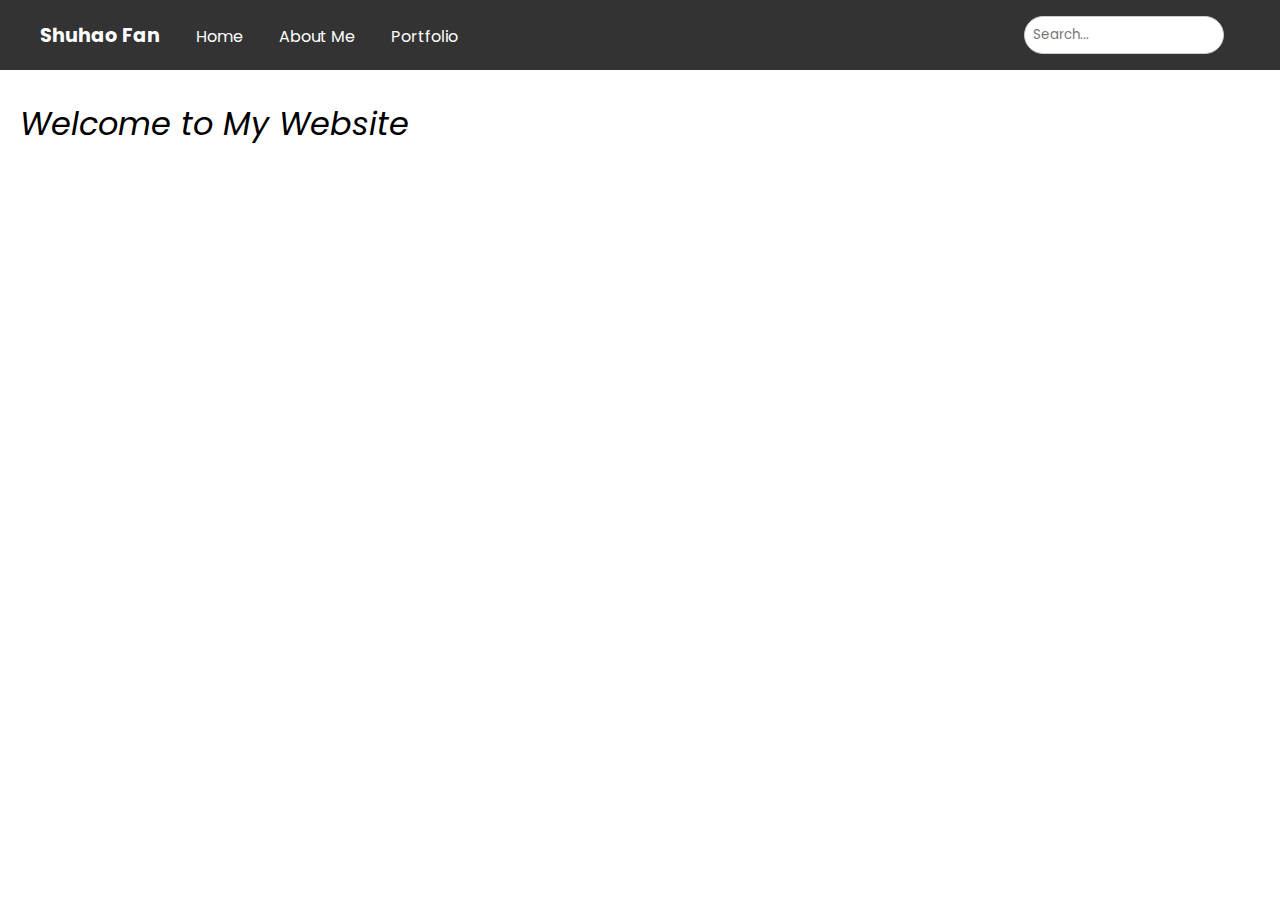
==== commit 0beedb25: "added: - page outline - poppins font - top navigation bar component" ====
--- a/index.html
+++ b/index.html
@@ -1,463 +1,24 @@
-<!DOCTYPE HTML>
-<!--
-	Strata by HTML5 UP
-	html5up.net | @ajlkn
-	Free for personal and commercial use under the CCA 3.0 license (html5up.net/license)
--->
-<html>
-	<head>
-		<title>Strata by HTML5 UP</title>
-		<meta charset="utf-8" />
-		<meta name="viewport" content="width=device-width, initial-scale=1, user-scalable=no" />
-		<link rel="stylesheet" href="assets/css/main.css" />
-	</head>
-	<body class="is-preload">
+<!-- homepage -->
 
-		<!-- Header -->
-			<header id="header">
-				<div class="inner">
-					<a href="#" class="image avatar"><img src="images/avatar.jpg" alt="" /></a>
-					<h1><strong>I am Strata</strong>, a super simple<br />
-					responsive site template freebie<br />
-					crafted by <a href="http://html5up.net">HTML5 UP</a>.</h1>
-				</div>
-			</header>
+<!DOCTYPE html>
+<html lang="en">
+<head>
+    <meta charset="UTf-8">
+    <meta name="viewport" content="width=device-width, initial-scale=1.0">
+    <title>Shuhao Fan</title>
+    <link href="https://fonts.googleapis.com/css2?family=Poppins:ital,wght@0,400;0,700;1,900&display=swap" rel="stylesheet">
+    <link rel="stylesheet" href="css/styles.css">
+</head>
 
-		<!-- Main -->
-			<div id="main">
+<body>
+    <div id="navbar-placeholder"></div>
+    <script src="js/navbar.js"></script>
 
-				<!-- One -->
-					<section id="one">
-						<header class="major">
-							<h2>Ipsum lorem dolor aliquam ante commodo<br />
-							magna sed accumsan arcu neque.</h2>
-						</header>
-						<p>Accumsan orci faucibus id eu lorem semper. Eu ac iaculis ac nunc nisi lorem vulputate lorem neque cubilia ac in adipiscing in curae lobortis tortor primis integer massa adipiscing id nisi accumsan pellentesque commodo blandit enim arcu non at amet id arcu magna. Accumsan orci faucibus id eu lorem semper nunc nisi lorem vulputate lorem neque cubilia.</p>
-						<ul class="actions">
-							<li><a href="#" class="button">Learn More</a></li>
-						</ul>
-					</section>
 
-				<!-- Two -->
-					<section id="two">
-						<h2>Recent Work</h2>
-						<div class="row">
-							<article class="col-6 col-12-xsmall work-item">
-								<a href="images/fulls/01.jpg" class="image fit thumb"><img src="images/thumbs/01.jpg" alt="" /></a>
-								<h3>Magna sed consequat tempus</h3>
-								<p>Lorem ipsum dolor sit amet nisl sed nullam feugiat.</p>
-							</article>
-							<article class="col-6 col-12-xsmall work-item">
-								<a href="images/fulls/02.jpg" class="image fit thumb"><img src="images/thumbs/02.jpg" alt="" /></a>
-								<h3>Ultricies lacinia interdum</h3>
-								<p>Lorem ipsum dolor sit amet nisl sed nullam feugiat.</p>
-							</article>
-							<article class="col-6 col-12-xsmall work-item">
-								<a href="images/fulls/03.jpg" class="image fit thumb"><img src="images/thumbs/03.jpg" alt="" /></a>
-								<h3>Tortor metus commodo</h3>
-								<p>Lorem ipsum dolor sit amet nisl sed nullam feugiat.</p>
-							</article>
-							<article class="col-6 col-12-xsmall work-item">
-								<a href="images/fulls/04.jpg" class="image fit thumb"><img src="images/thumbs/04.jpg" alt="" /></a>
-								<h3>Quam neque phasellus</h3>
-								<p>Lorem ipsum dolor sit amet nisl sed nullam feugiat.</p>
-							</article>
-							<article class="col-6 col-12-xsmall work-item">
-								<a href="images/fulls/05.jpg" class="image fit thumb"><img src="images/thumbs/05.jpg" alt="" /></a>
-								<h3>Nunc enim commodo aliquet</h3>
-								<p>Lorem ipsum dolor sit amet nisl sed nullam feugiat.</p>
-							</article>
-							<article class="col-6 col-12-xsmall work-item">
-								<a href="images/fulls/06.jpg" class="image fit thumb"><img src="images/thumbs/06.jpg" alt="" /></a>
-								<h3>Risus ornare lacinia</h3>
-								<p>Lorem ipsum dolor sit amet nisl sed nullam feugiat.</p>
-							</article>
-						</div>
-						<ul class="actions">
-							<li><a href="#" class="button">Full Portfolio</a></li>
-						</ul>
-					</section>
+    <!-- Add your page content below -->
+    <div class="content">
+        <h1>Welcome to My Website</h1>
+    </div>
 
-				<!-- Three -->
-					<section id="three">
-						<h2>Get In Touch</h2>
-						<p>Accumsan pellentesque commodo blandit enim arcu non at amet id arcu magna. Accumsan orci faucibus id eu lorem semper nunc nisi lorem vulputate lorem neque lorem ipsum dolor.</p>
-						<div class="row">
-							<div class="col-8 col-12-small">
-								<form method="post" action="#">
-									<div class="row gtr-uniform gtr-50">
-										<div class="col-6 col-12-xsmall"><input type="text" name="name" id="name" placeholder="Name" /></div>
-										<div class="col-6 col-12-xsmall"><input type="email" name="email" id="email" placeholder="Email" /></div>
-										<div class="col-12"><textarea name="message" id="message" placeholder="Message" rows="4"></textarea></div>
-									</div>
-								</form>
-								<ul class="actions">
-									<li><input type="submit" value="Send Message" /></li>
-								</ul>
-							</div>
-							<div class="col-4 col-12-small">
-								<ul class="labeled-icons">
-									<li>
-										<h3 class="icon solid fa-home"><span class="label">Address</span></h3>
-										1234 Somewhere Rd.<br />
-										Nashville, TN 00000<br />
-										United States
-									</li>
-									<li>
-										<h3 class="icon solid fa-mobile-alt"><span class="label">Phone</span></h3>
-										000-000-0000
-									</li>
-									<li>
-										<h3 class="icon solid fa-envelope"><span class="label">Email</span></h3>
-										<a href="#">hello@untitled.tld</a>
-									</li>
-								</ul>
-							</div>
-						</div>
-					</section>
-
-				<!-- Four -->
-				<!--
-					<section id="four">
-						<h2>Elements</h2>
-
-						<section>
-							<h4>Text</h4>
-							<p>This is <b>bold</b> and this is <strong>strong</strong>. This is <i>italic</i> and this is <em>emphasized</em>.
-							This is <sup>superscript</sup> text and this is <sub>subscript</sub> text.
-							This is <u>underlined</u> and this is code: <code>for (;;) { ... }</code>. Finally, <a href="#">this is a link</a>.</p>
-							<hr />
-							<header>
-								<h4>Heading with a Subtitle</h4>
-								<p>Lorem ipsum dolor sit amet nullam id egestas urna aliquam</p>
-							</header>
-							<p>Nunc lacinia ante nunc ac lobortis. Interdum adipiscing gravida odio porttitor sem non mi integer non faucibus ornare mi ut ante amet placerat aliquet. Volutpat eu sed ante lacinia sapien lorem accumsan varius montes viverra nibh in adipiscing blandit tempus accumsan.</p>
-							<header>
-								<h5>Heading with a Subtitle</h5>
-								<p>Lorem ipsum dolor sit amet nullam id egestas urna aliquam</p>
-							</header>
-							<p>Nunc lacinia ante nunc ac lobortis. Interdum adipiscing gravida odio porttitor sem non mi integer non faucibus ornare mi ut ante amet placerat aliquet. Volutpat eu sed ante lacinia sapien lorem accumsan varius montes viverra nibh in adipiscing blandit tempus accumsan.</p>
-							<hr />
-							<h2>Heading Level 2</h2>
-							<h3>Heading Level 3</h3>
-							<h4>Heading Level 4</h4>
-							<h5>Heading Level 5</h5>
-							<h6>Heading Level 6</h6>
-							<hr />
-							<h5>Blockquote</h5>
-							<blockquote>Fringilla nisl. Donec accumsan interdum nisi, quis tincidunt felis sagittis eget tempus euismod. Vestibulum ante ipsum primis in faucibus vestibulum. Blandit adipiscing eu felis iaculis volutpat ac adipiscing accumsan faucibus. Vestibulum ante ipsum primis in faucibus lorem ipsum dolor sit amet nullam adipiscing eu felis.</blockquote>
-							<h5>Preformatted</h5>
-							<pre><code>i = 0;
-
-while (!deck.isInOrder()) {
-print 'Iteration ' + i;
-deck.shuffle();
-i++;
-}
-
-print 'It took ' + i + ' iterations to sort the deck.';</code></pre>
-						</section>
-
-						<section>
-							<h4>Lists</h4>
-							<div class="row">
-								<div class="col-6 col-12-xsmall">
-									<h5>Unordered</h5>
-									<ul>
-										<li>Dolor pulvinar etiam magna etiam.</li>
-										<li>Sagittis adipiscing lorem eleifend.</li>
-										<li>Felis enim feugiat dolore viverra.</li>
-									</ul>
-									<h5>Alternate</h5>
-									<ul class="alt">
-										<li>Dolor pulvinar etiam magna etiam.</li>
-										<li>Sagittis adipiscing lorem eleifend.</li>
-										<li>Felis enim feugiat dolore viverra.</li>
-									</ul>
-								</div>
-								<div class="col-6 col-12-xsmall">
-									<h5>Ordered</h5>
-									<ol>
-										<li>Dolor pulvinar etiam magna etiam.</li>
-										<li>Etiam vel felis at lorem sed viverra.</li>
-										<li>Felis enim feugiat dolore viverra.</li>
-										<li>Dolor pulvinar etiam magna etiam.</li>
-										<li>Etiam vel felis at lorem sed viverra.</li>
-										<li>Felis enim feugiat dolore viverra.</li>
-									</ol>
-									<h5>Icons</h5>
-									<ul class="icons">
-										<li><a href="#" class="icon brands fa-twitter"><span class="label">Twitter</span></a></li>
-										<li><a href="#" class="icon brands fa-facebook-f"><span class="label">Facebook</span></a></li>
-										<li><a href="#" class="icon brands fa-instagram"><span class="label">Instagram</span></a></li>
-										<li><a href="#" class="icon brands fa-github"><span class="label">Github</span></a></li>
-										<li><a href="#" class="icon brands fa-dribbble"><span class="label">Dribbble</span></a></li>
-										<li><a href="#" class="icon brands fa-tumblr"><span class="label">Tumblr</span></a></li>
-									</ul>
-								</div>
-							</div>
-							<h5>Actions</h5>
-							<ul class="actions">
-								<li><a href="#" class="button primary">Default</a></li>
-								<li><a href="#" class="button">Default</a></li>
-							</ul>
-							<ul class="actions small">
-								<li><a href="#" class="button primary small">Small</a></li>
-								<li><a href="#" class="button small">Small</a></li>
-							</ul>
-							<div class="row">
-								<div class="col-6 col-12-small">
-									<ul class="actions stacked">
-										<li><a href="#" class="button primary">Default</a></li>
-										<li><a href="#" class="button">Default</a></li>
-									</ul>
-								</div>
-								<div class="col-6 col-12-small">
-									<ul class="actions stacked">
-										<li><a href="#" class="button primary small">Small</a></li>
-										<li><a href="#" class="button small">Small</a></li>
-									</ul>
-								</div>
-								<div class="col-6 col-12-small">
-									<ul class="actions stacked">
-										<li><a href="#" class="button primary fit">Default</a></li>
-										<li><a href="#" class="button fit">Default</a></li>
-									</ul>
-								</div>
-								<div class="col-6 col-12-small">
-									<ul class="actions stacked">
-										<li><a href="#" class="button primary small fit">Small</a></li>
-										<li><a href="#" class="button small fit">Small</a></li>
-									</ul>
-								</div>
-							</div>
-						</section>
-
-						<section>
-							<h4>Table</h4>
-							<h5>Default</h5>
-							<div class="table-wrapper">
-								<table>
-									<thead>
-										<tr>
-											<th>Name</th>
-											<th>Description</th>
-											<th>Price</th>
-										</tr>
-									</thead>
-									<tbody>
-										<tr>
-											<td>Item One</td>
-											<td>Ante turpis integer aliquet porttitor.</td>
-											<td>29.99</td>
-										</tr>
-										<tr>
-											<td>Item Two</td>
-											<td>Vis ac commodo adipiscing arcu aliquet.</td>
-											<td>19.99</td>
-										</tr>
-										<tr>
-											<td>Item Three</td>
-											<td> Morbi faucibus arcu accumsan lorem.</td>
-											<td>29.99</td>
-										</tr>
-										<tr>
-											<td>Item Four</td>
-											<td>Vitae integer tempus condimentum.</td>
-											<td>19.99</td>
-										</tr>
-										<tr>
-											<td>Item Five</td>
-											<td>Ante turpis integer aliquet porttitor.</td>
-											<td>29.99</td>
-										</tr>
-									</tbody>
-									<tfoot>
-										<tr>
-											<td colspan="2"></td>
-											<td>100.00</td>
-										</tr>
-									</tfoot>
-								</table>
-							</div>
-
-							<h5>Alternate</h5>
-							<div class="table-wrapper">
-								<table class="alt">
-									<thead>
-										<tr>
-											<th>Name</th>
-											<th>Description</th>
-											<th>Price</th>
-										</tr>
-									</thead>
-									<tbody>
-										<tr>
-											<td>Item One</td>
-											<td>Ante turpis integer aliquet porttitor.</td>
-											<td>29.99</td>
-										</tr>
-										<tr>
-											<td>Item Two</td>
-											<td>Vis ac commodo adipiscing arcu aliquet.</td>
-											<td>19.99</td>
-										</tr>
-										<tr>
-											<td>Item Three</td>
-											<td> Morbi faucibus arcu accumsan lorem.</td>
-											<td>29.99</td>
-										</tr>
-										<tr>
-											<td>Item Four</td>
-											<td>Vitae integer tempus condimentum.</td>
-											<td>19.99</td>
-										</tr>
-										<tr>
-											<td>Item Five</td>
-											<td>Ante turpis integer aliquet porttitor.</td>
-											<td>29.99</td>
-										</tr>
-									</tbody>
-									<tfoot>
-										<tr>
-											<td colspan="2"></td>
-											<td>100.00</td>
-										</tr>
-									</tfoot>
-								</table>
-							</div>
-						</section>
-
-						<section>
-							<h4>Buttons</h4>
-							<ul class="actions">
-								<li><a href="#" class="button primary">Primary</a></li>
-								<li><a href="#" class="button">Default</a></li>
-							</ul>
-							<ul class="actions">
-								<li><a href="#" class="button large">Large</a></li>
-								<li><a href="#" class="button">Default</a></li>
-								<li><a href="#" class="button small">Small</a></li>
-							</ul>
-							<ul class="actions fit">
-								<li><a href="#" class="button primary fit">Fit</a></li>
-								<li><a href="#" class="button fit">Fit</a></li>
-							</ul>
-							<ul class="actions fit small">
-								<li><a href="#" class="button primary fit small">Fit + Small</a></li>
-								<li><a href="#" class="button fit small">Fit + Small</a></li>
-							</ul>
-							<ul class="actions">
-								<li><a href="#" class="button primary icon solid fa-download">Icon</a></li>
-								<li><a href="#" class="button icon solid fa-download">Icon</a></li>
-							</ul>
-							<ul class="actions">
-								<li><span class="button primary disabled">Primary</span></li>
-								<li><span class="button disabled">Default</span></li>
-							</ul>
-						</section>
-
-						<section>
-							<h4>Form</h4>
-							<form method="post" action="#">
-								<div class="row gtr-uniform gtr-50">
-									<div class="col-6 col-12-xsmall">
-										<input type="text" name="demo-name" id="demo-name" value="" placeholder="Name" />
-									</div>
-									<div class="col-6 col-12-xsmall">
-										<input type="email" name="demo-email" id="demo-email" value="" placeholder="Email" />
-									</div>
-									<div class="col-12">
-										<select name="demo-category" id="demo-category">
-											<option value="">- Category -</option>
-											<option value="1">Manufacturing</option>
-											<option value="1">Shipping</option>
-											<option value="1">Administration</option>
-											<option value="1">Human Resources</option>
-										</select>
-									</div>
-									<div class="col-4 col-12-small">
-										<input type="radio" id="demo-priority-low" name="demo-priority" checked>
-										<label for="demo-priority-low">Low Priority</label>
-									</div>
-									<div class="col-4 col-12-small">
-										<input type="radio" id="demo-priority-normal" name="demo-priority">
-										<label for="demo-priority-normal">Normal Priority</label>
-									</div>
-									<div class="col-4 col-12-small">
-										<input type="radio" id="demo-priority-high" name="demo-priority">
-										<label for="demo-priority-high">High Priority</label>
-									</div>
-									<div class="col-6 col-12-small">
-										<input type="checkbox" id="demo-copy" name="demo-copy">
-										<label for="demo-copy">Email me a copy of this message</label>
-									</div>
-									<div class="col-6 col-12-small">
-										<input type="checkbox" id="demo-human" name="demo-human" checked>
-										<label for="demo-human">I am a human and not a robot</label>
-									</div>
-									<div class="col-12">
-										<textarea name="demo-message" id="demo-message" placeholder="Enter your message" rows="6"></textarea>
-									</div>
-									<div class="col-12">
-										<ul class="actions">
-											<li><input type="submit" value="Send Message" class="primary" /></li>
-											<li><input type="reset" value="Reset" /></li>
-										</ul>
-									</div>
-								</div>
-							</form>
-						</section>
-
-						<section>
-							<h4>Image</h4>
-							<h5>Fit</h5>
-							<div class="box alt">
-								<div class="row gtr-50 gtr-uniform">
-									<div class="col-12"><span class="image fit"><img src="images/fulls/05.jpg" alt="" /></span></div>
-									<div class="col-4"><span class="image fit"><img src="images/thumbs/01.jpg" alt="" /></span></div>
-									<div class="col-4"><span class="image fit"><img src="images/thumbs/02.jpg" alt="" /></span></div>
-									<div class="col-4"><span class="image fit"><img src="images/thumbs/03.jpg" alt="" /></span></div>
-									<div class="col-4"><span class="image fit"><img src="images/thumbs/04.jpg" alt="" /></span></div>
-									<div class="col-4"><span class="image fit"><img src="images/thumbs/05.jpg" alt="" /></span></div>
-									<div class="col-4"><span class="image fit"><img src="images/thumbs/06.jpg" alt="" /></span></div>
-									<div class="col-4"><span class="image fit"><img src="images/thumbs/03.jpg" alt="" /></span></div>
-									<div class="col-4"><span class="image fit"><img src="images/thumbs/02.jpg" alt="" /></span></div>
-									<div class="col-4"><span class="image fit"><img src="images/thumbs/01.jpg" alt="" /></span></div>
-								</div>
-							</div>
-							<h5>Left &amp; Right</h5>
-							<p><span class="image left"><img src="images/avatar.jpg" alt="" /></span>Fringilla nisl. Donec accumsan interdum nisi, quis tincidunt felis sagittis eget. tempus euismod. Vestibulum ante ipsum primis in faucibus vestibulum. Blandit adipiscing eu felis iaculis volutpat ac adipiscing accumsan eu faucibus. Integer ac pellentesque praesent tincidunt felis sagittis eget. tempus euismod. Vestibulum ante ipsum primis in faucibus vestibulum. Blandit adipiscing eu felis iaculis volutpat ac adipiscing accumsan eu faucibus. Integer ac pellentesque praesent. Donec accumsan interdum nisi, quis tincidunt felis sagittis eget. tempus euismod. Vestibulum ante ipsum primis in faucibus vestibulum. Blandit adipiscing eu felis iaculis volutpat ac adipiscing accumsan eu faucibus. Integer ac pellentesque praesent tincidunt felis sagittis eget. tempus euismod. Vestibulum ante ipsum primis in faucibus vestibulum. Blandit adipiscing eu felis iaculis volutpat ac adipiscing accumsan eu faucibus. Integer ac pellentesque praesent.</p>
-							<p><span class="image right"><img src="images/avatar.jpg" alt="" /></span>Fringilla nisl. Donec accumsan interdum nisi, quis tincidunt felis sagittis eget. tempus euismod. Vestibulum ante ipsum primis in faucibus vestibulum. Blandit adipiscing eu felis iaculis volutpat ac adipiscing accumsan eu faucibus. Integer ac pellentesque praesent tincidunt felis sagittis eget. tempus euismod. Vestibulum ante ipsum primis in faucibus vestibulum. Blandit adipiscing eu felis iaculis volutpat ac adipiscing accumsan eu faucibus. Integer ac pellentesque praesent. Donec accumsan interdum nisi, quis tincidunt felis sagittis eget. tempus euismod. Vestibulum ante ipsum primis in faucibus vestibulum. Blandit adipiscing eu felis iaculis volutpat ac adipiscing accumsan eu faucibus. Integer ac pellentesque praesent tincidunt felis sagittis eget. tempus euismod. Vestibulum ante ipsum primis in faucibus vestibulum. Blandit adipiscing eu felis iaculis volutpat ac adipiscing accumsan eu faucibus. Integer ac pellentesque praesent.</p>
-						</section>
-
-					</section>
-				-->
-
-			</div>
-
-		<!-- Footer -->
-			<footer id="footer">
-				<div class="inner">
-					<ul class="icons">
-						<li><a href="#" class="icon brands fa-twitter"><span class="label">Twitter</span></a></li>
-						<li><a href="#" class="icon brands fa-github"><span class="label">Github</span></a></li>
-						<li><a href="#" class="icon brands fa-dribbble"><span class="label">Dribbble</span></a></li>
-						<li><a href="#" class="icon solid fa-envelope"><span class="label">Email</span></a></li>
-					</ul>
-					<ul class="copyright">
-						<li>&copy; Untitled</li><li>Design: <a href="http://html5up.net">HTML5 UP</a></li>
-					</ul>
-				</div>
-			</footer>
-
-		<!-- Scripts -->
-			<script src="assets/js/jquery.min.js"></script>
-			<script src="assets/js/jquery.poptrox.min.js"></script>
-			<script src="assets/js/browser.min.js"></script>
-			<script src="assets/js/breakpoints.min.js"></script>
-			<script src="assets/js/util.js"></script>
-			<script src="assets/js/main.js"></script>
-
-	</body>
+</body>
 </html>--- a/css/styles.css
+++ b/css/styles.css
@@ -0,0 +1,68 @@
+/* Reset default margins/padding */
+* {
+    margin: 0;
+    padding: 0;
+    box-sizing: border-box;
+}
+
+
+* {
+    font-family: 'Poppins', sans-serif;
+}
+
+/* Navigation Bar */
+.navbar {
+    background-color: #333; /* Dark background */
+    padding: 1rem;
+    position: fixed;
+    width: 100%;
+    top: 0;
+    z-index: 1000;
+}
+.nav-content {
+    display: flex;
+    justify-content: space-between;
+    align-items: center;
+    max-width: 1200px;
+    margin: 0 auto;
+}
+
+/* Links styling */
+.nav-links a {
+    color: white;
+    text-decoration: none;
+    margin-right: 2rem;
+    font-family: 'Poppins', sans-serif;
+    transition: color 0.3s;
+}
+.nav-links a:hover {
+    color: #5f61f8; /* Highlight color on hover */
+}
+
+.nav-brand {
+    font-weight: bold;
+    font-size: 1.2rem;
+}
+
+/* Search Bar Styling */
+.search-container {
+    margin-right: 1rem;
+}
+
+.search-bar {
+    padding: 0.5rem;
+    border-radius: 20px;
+    border: 1px solid #ccc;
+    width: 200px;
+}
+
+/* Page content (to avoid navbar overlap) */
+.content {
+    margin-top: 80px; /* Match navbar height */
+    padding: 20px;
+}
+
+h1 {
+    font-weight: normal;  /* Bold */
+    font-style: italic;
+}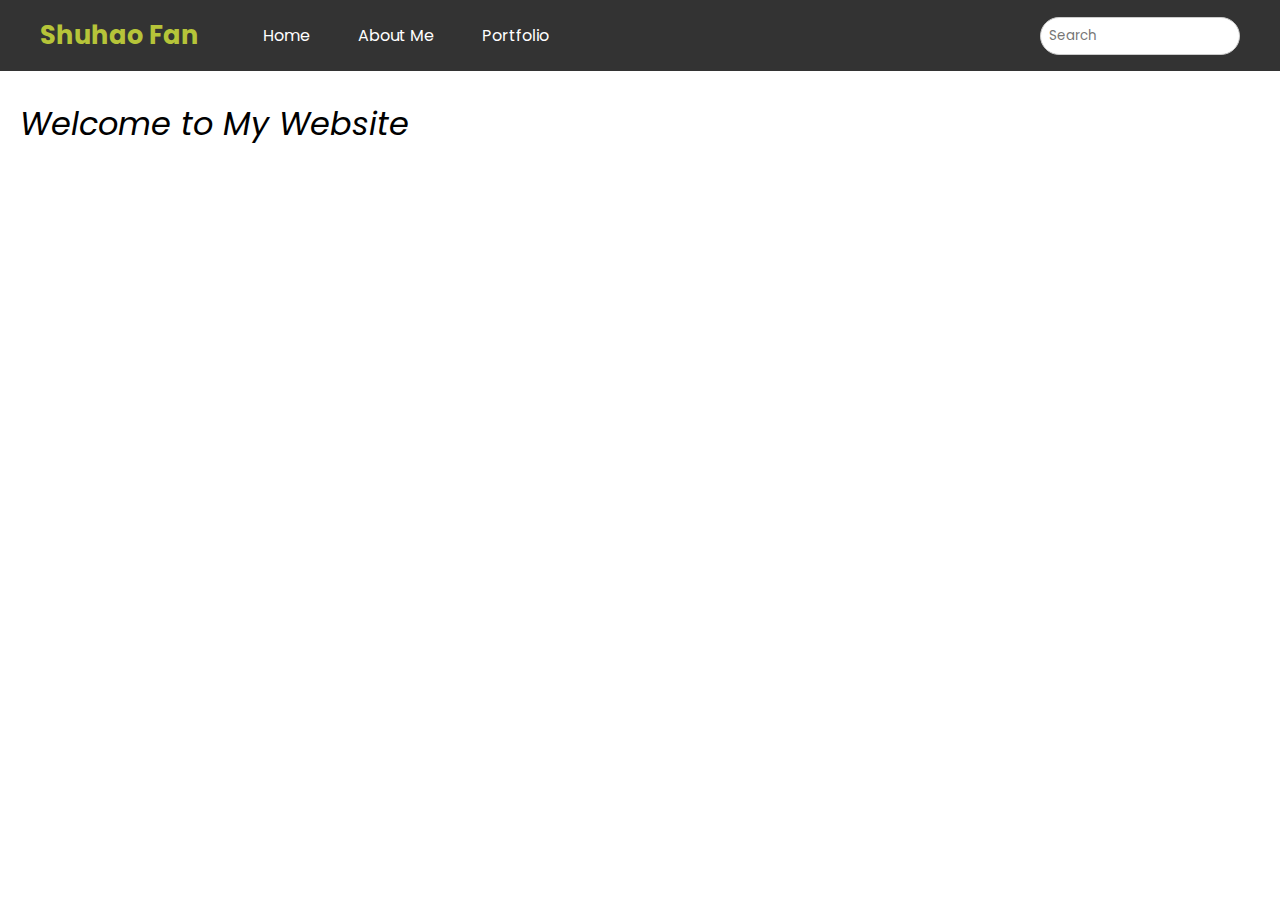
==== commit 42483ba1: "added resume and stuff" ====
--- a/index.html
+++ b/index.html
@@ -14,8 +14,6 @@
     <div id="navbar-placeholder"></div>
     <script src="js/navbar.js"></script>
 
-
-    <!-- Add your page content below -->
     <div class="content">
         <h1>Welcome to My Website</h1>
     </div>
--- a/css/styles.css
+++ b/css/styles.css
@@ -3,12 +3,9 @@
     margin: 0;
     padding: 0;
     box-sizing: border-box;
-}
-
-
-* {
     font-family: 'Poppins', sans-serif;
 }
+
 
 /* Navigation Bar */
 .navbar {
@@ -19,6 +16,16 @@
     top: 0;
     z-index: 1000;
 }
+/* ADD THIS - Crucial for overflow detection */
+.nav-links {
+    flex-grow: 1;
+    min-width: 0;
+    overflow: hidden;
+    display: flex;
+    align-items: center;
+    gap: 2rem;
+}
+
 .nav-content {
     display: flex;
     justify-content: space-between;
@@ -27,7 +34,11 @@
     margin: 0 auto;
 }
 
-/* Links styling */
+
+.nav-links a:hover {
+    color: #b6c439; 
+}
+
 .nav-links a {
     color: white;
     text-decoration: none;
@@ -35,18 +46,17 @@
     font-family: 'Poppins', sans-serif;
     transition: color 0.3s;
 }
-.nav-links a:hover {
-    color: #5f61f8; /* Highlight color on hover */
-}
-
 .nav-brand {
     font-weight: bold;
-    font-size: 1.2rem;
+    font-size: 1.6rem;
+    color: #b6c439 !important;
+    
 }
 
 /* Search Bar Styling */
 .search-container {
-    margin-right: 1rem;
+    margin-right: 0;
+    order: 1;
 }
 
 .search-bar {
@@ -56,6 +66,14 @@
     width: 200px;
 }
 
+.hamburger {
+    display: none;
+    order: 2; /* Hamburger comes after search */
+    position: relative;
+    z-index: 1001; /* Ensure it's above dropdown */
+}
+
+
 /* Page content (to avoid navbar overlap) */
 .content {
     margin-top: 80px; /* Match navbar height */
@@ -65,4 +83,264 @@
 h1 {
     font-weight: normal;  /* Bold */
     font-style: italic;
-}+}
+h2 {
+    font-weight: normal;  /* Bold */
+    font-style: italic;
+}
+ .desktop-links {
+    display: flex;
+    gap: 1rem; /* Space between links */
+  }
+
+/* Show hamburger ONLY when links overflow */
+.navbar.overflowing .desktop-links {
+    display: none !important;
+}
+
+.navbar.overflowing .hamburger {
+    display: block !important;
+}
+.nav-right{
+    display: flex;
+    align-items: center;
+    gap: 1rem;
+}
+.hamburger-line {
+    display: block;
+    width: 30px;
+    height: 3px;
+    background: white;
+    margin: 5px 0;
+    transition: 0.3s;
+    top: calc(100% + 5px);
+    
+  }
+
+  .hamburger-menu {
+    display: none;
+    top: 100%;
+    right: 10px;
+    background-color: #333;
+    z-index: 1001;
+  }
+
+  .hamburger-menu a {
+    display: block;
+    color: white;
+    text-decoration: none;
+    padding: 0.5rem 0;
+  }
+  .hamburger-menu a:hover{
+    color: #b6c439 !important;
+  }
+  
+  /* responsive Styles */
+  @media (max-width: 768px){
+    .desktop-links{
+        display: none;
+    }
+    .hamburger{
+        display: block !important;
+    }
+    /* Active state for mobile menu */
+    .hamburger-menu.active {
+        display: block;
+    }
+    /*Animate hamburger to X */
+     .hamburger.active .hamburger-line:nth-child(1) {
+        transform: rotate(-45deg) translate(-5px, 6px);
+    }
+    
+    .hamburger.active .hamburger-line:nth-child(2) {
+        opacity: 0;
+    }
+    
+    .hamburger.active .hamburger-line:nth-child(3) {
+        transform: rotate(45deg) translate(-5px, -6px);
+     } 
+  }
+
+/* -------------------------------------------------------------------------------- */
+/* -------------------------------------------------------------------------------- */
+/* -------------------------------------------------------------------------------- */
+/* -------------------------------------------------------------------------------- */
+/* -------------------------------------------------------------------------------- */
+/* about page */
+.scroller-wrapper {
+    width: 100%;
+    /* padding: 80px 200px 0; */
+    padding-left: 4vw;
+    padding-right: 4vw;
+    box-sizing: border-box;
+    min-height: calc(100vh - 80px);
+}
+.about-container {
+    display: flex;
+    gap:  40px;
+    margin: 0 auto;
+    padding: 0;
+    max-width: 1200px; /* Add this */
+}
+.about-sidebar {
+    
+    width: 300px; /* Increased width */
+    min-width: 300px; /* Prevent shrinking */
+    display: flex;
+    flex-direction: column;
+    gap: 2rem;
+}
+.skills-list{
+    list-style-type: '► '; /* Custom bullet */
+    color: #000000; /* Match your theme color */
+    font-size: 0.9rem;
+    margin: 0.5rem 0;
+    list-style-position: inside;
+    box-sizing: border-box;
+}
+.info-block {
+    overflow: hidden !important;
+}
+
+.social-link {
+    display: flex;
+    align-items: center;
+    gap: 0.75rem; /* Space between icon and text */
+}
+.social-link img {
+    width: 24px;       /* Set exact width */
+    height: 24px;      /* Set exact height */
+    object-fit: contain; /* Keep aspect ratio */
+}
+
+.social-link img {
+    transition: transform 0.3s ease;
+}
+
+.social-link:hover img {
+    transform: scale(1.1);
+}
+
+
+/* Spacing between sidebar and bio content */
+.sidebar-bio-spacer {
+    flex: 0 0 10px; /* Fixed gap size */
+}
+
+.profile-media {
+    width: 100%;
+    padding: 15px;
+    background: white;
+    border-radius: 8px;
+    /* box-shadow: 0 2px 8px rgba(0,0,0,0.1); */
+}
+
+.animated-profile {
+    width: 50%;
+    height: auto;
+    border-radius: 4px;
+}
+
+.about-main {
+    flex: 1;
+    padding-top: 20px;
+}
+
+.about-header {
+    margin: 100px auto 0;
+    text-align: center;
+    margin-bottom: 40px;
+}
+.page-header {
+   display: none;
+}
+.bio-content {
+    line-height: 1.6;
+    font-size: 1.1rem;
+    color: #444;
+    max-width: 800px;
+    opacity: 1;
+    transition: opacity 0.3s ease, transform 0.3s ease;
+}
+.bio-mobile-toggle {
+    display: none;
+    background: #5f61f8;
+    color: white;
+    padding: 10px 20px;
+    border-radius: 5px;
+    cursor: pointer;
+    margin: 20px 0;
+}
+
+
+
+
+/* Responsive Design */
+@media (max-width: 1240px) {
+    
+    .about-container {
+        /* min-width: auto;
+        width: max-content; */
+        padding: 0 40px;
+    }
+}
+@media (max-width: 1024px) {
+    .about-container {
+        flex-direction: column;
+    }
+    
+    .sidebar-bio-spacer {
+        display: none;
+    }
+    
+    .bio-content {
+        opacity: 0;
+        max-height: 0;
+        overflow: hidden;
+        margin-top: 0;
+        transform: translateY(-20px);
+    }
+    
+    .bio-mobile-toggle {
+        display: inline-block;
+    }
+    
+    .bio-content.active {
+        opacity: 1;
+        max-height: 2000px; /* Arbitrary large value */
+        transform: translateY(0);
+        margin-top: 20px;
+    }
+}
+
+/* Spacer class for desktop layout */
+@media (min-width: 1025px) {
+    .sidebar-bio-spacer {
+        flex: 0 0 10px; /* Matches margin-left value */
+    }
+}
+@media (max-width: 768px) {
+
+    .about-container {
+        /* width: 100%; */
+        flex-direction: column;
+        padding: 0 40px;
+    }
+}
+
+.cs-text {
+    color: #000000; /* Default color */
+    transition: all 0.3s ease;
+    position: relative;
+  }
+
+  .cs-text:hover {
+    color: #ff4655;
+    
+    text-shadow: 0 0 8px rgba(255, 70, 85, 0.5); /* Glow effect */
+    cursor: url('../img/cursor.cur'), auto !important;   
+  }
+ 
+  /* html {
+    cursor: url('../img/cursor.cur'), auto;
+  } */